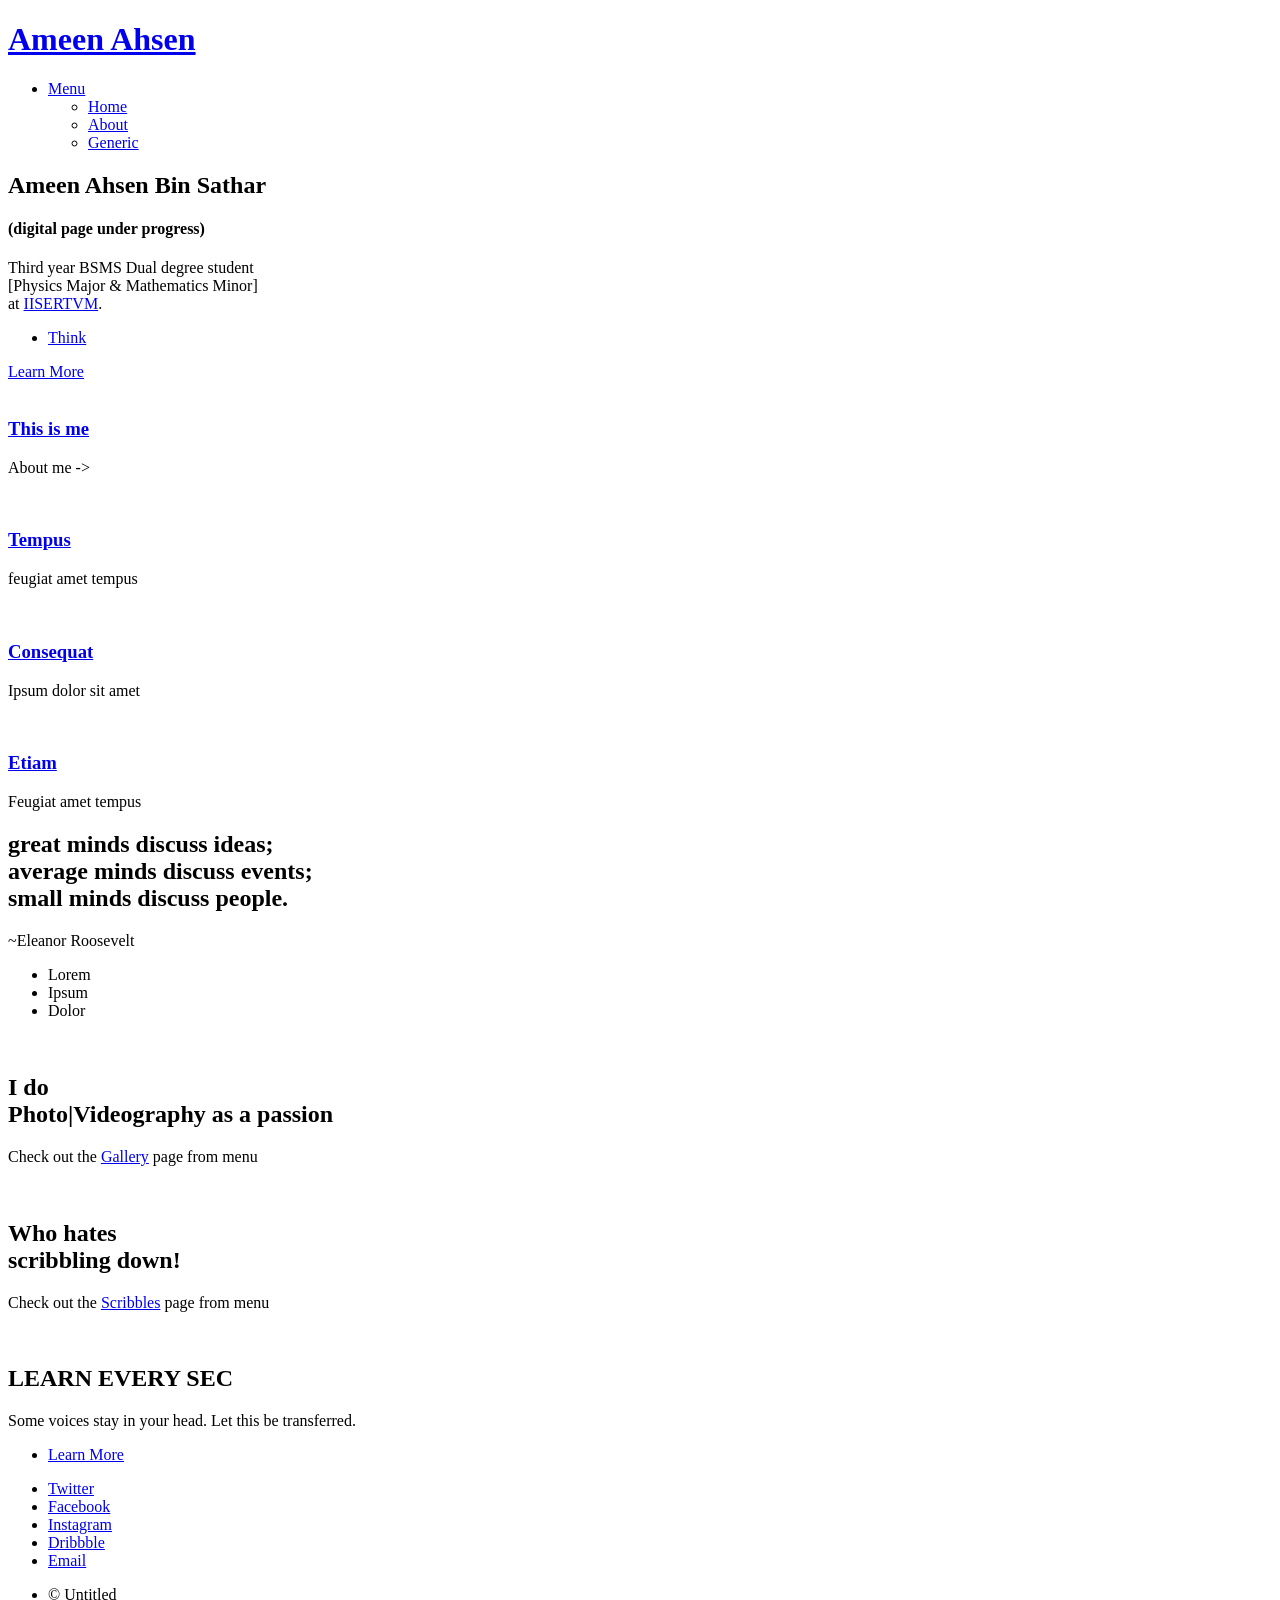
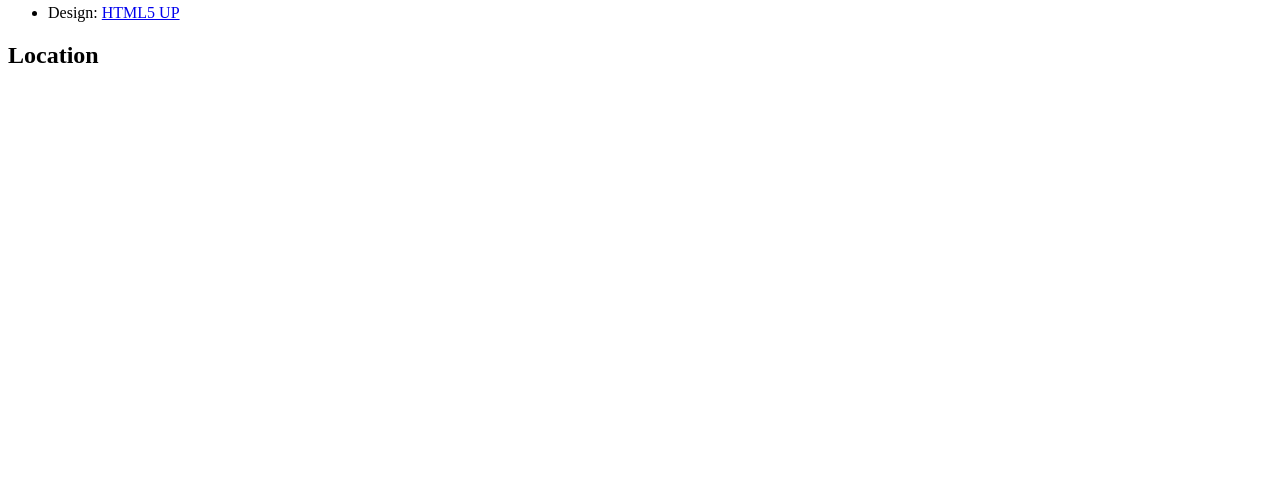
==== index.html @ d5511fa8 "Update index.html map" ====
<!DOCTYPE HTML>
<!--
	Spectral by HTML5 UP
	html5up.net | @ajlkn
	Free for personal and commercial use under the CCA 3.0 license (html5up.net/license)
-->
<html>
	<head>
		<title>Ameen Ahsen Bin Sathar</title>
		<meta charset="utf-8" />
		<meta name="viewport" content="width=device-width, initial-scale=1, user-scalable=no" />
		<link rel="stylesheet" href="assets/css/main.css" />
		<noscript><link rel="stylesheet" href="assets/css/noscript.css" /></noscript>
	</head>
	<body class="landing is-preload">

		<!-- Page Wrapper -->
			<div id="page-wrapper">

				<!-- Header -->
					<header id="header" class="alt">
						<h1><a href="index.html">Ameen Ahsen</a></h1>
						<nav id="nav">
							<ul>
								<li class="special">
									<a href="#menu" class="menuToggle"><span>Menu</span></a>
									<div id="menu">
										<ul>
											<li><a href="index.html">Home</a></li>
											<li><a href="elements.html">About</a></li>
											<li><a href="generic.html">Generic</a></li>
<!-- 											<li><a href="#">Sign Up</a></li>
											<li><a href="#">Log In</a></li> -->
										</ul>
									</div>
								</li>
							</ul>
						</nav>
					</header>

				<!-- Banner -->
					<section id="banner">
						<div class="inner">
							<h2>Ameen Ahsen Bin Sathar</h2>
							<h4>(digital page under progress)</h4>
							<p>Third year BSMS Dual degree student<br />
							[Physics Major & Mathematics Minor] <br />
							at <a href="https://www.iisertvm.ac.in/">IISERTVM</a>.</p>
							<ul class="actions special">
								<li><a href="#" class="button primary">Think</a></li>
							</ul>
						</div>
						<a href="#one" class="more scrolly">Learn More</a>
					</section>


						<!-- One -->
							<section id="one" class="tiles">
								<article>
									<span class="image">
										<img src="images/Ameen.JPG" alt="" />
									</span>
									<header class="major">
										<h3><a href="elements.html" class="link">This is me</a></h3>
										<p>About me -> </p>
									</header>
								</article>
								<article>
									<span class="image">
										<img src="images/pic02.jpg" alt="" />
									</span>
									<header class="major">
										<h3><a href="landing.html" class="link">Tempus</a></h3>
										<p>feugiat amet tempus</p>
									</header>
								</article>
<!-- 								<article>
									<span class="image">
										<img src="images/pic03.jpg" alt="" />
									</span>
									<header class="major">
										<h3><a href="landing.html" class="link">Magna</a></h3>
										<p>Lorem etiam nullam</p>
									</header>
								</article>
								<article>
									<span class="image">
										<img src="images/pic04.jpg" alt="" />
									</span>
									<header class="major">
										<h3><a href="landing.html" class="link">Ipsum</a></h3>
										<p>Nisl sed aliquam</p>
									</header>
								</article> -->
								<article>
									<span class="image">
										<img src="images/pic05.jpg" alt="" />
									</span>
									<header class="major">
										<h3><a href="landing.html" class="link">Consequat</a></h3>
										<p>Ipsum dolor sit amet</p>
									</header>
								</article>
								<article>
									<span class="image">
										<img src="images/pic06.jpg" alt="" />
									</span>
									<header class="major">
										<h3><a href="landing.html" class="link">Etiam</a></h3>
										<p>Feugiat amet tempus</p>
									</header>
								</article>
							</section>


				<!-- One -->
					<section id="one" class="wrapper style1 special">
						<div class="inner">
							<header class="major">
								<h2>great minds discuss ideas;<br />
								average minds discuss events;<br /> 
								small minds discuss people.</h2>
								<p>~Eleanor Roosevelt</p>
							</header>
							<ul class="icons major">
								<li><span class="icon fa-gem major style1"><span class="label">Lorem</span></span></li>
								<li><span class="icon fa-heart major style2"><span class="label">Ipsum</span></span></li>
								<li><span class="icon solid fa-code major style3"><span class="label">Dolor</span></span></li>
							</ul>
						</div>
					</section>

				<!-- Two -->
					<section id="two" class="wrapper alt style2">
						<section class="spotlight">
							<div class="image"><img src="images/pic01.jpg" alt="" /></div><div class="content">
								<h2>I do<br />
								Photo|Videography as a passion</h2>
								<p>Check out the <a href="generic.html" class="link">Gallery</a> page from menu</p>
							</div>
						</section>
						<section class="spotlight">
							<div class="image"><img src="images/pic02.jpg" alt="" /></div><div class="content">
								<h2>Who hates<br />
								scribbling down!</h2>
								<p>Check out the <a href="elements.html" class="link">Scribbles</a> page from menu</p>
							</div>
						</section>
						<section class="spotlight">
							<div class="image"><img src="images/pic03.jpg" alt="" /></div><div class="content">
								<h2>LEARN EVERY SEC</h2>
								<p>Some voices stay in your head. Let this be transferred.</p>
							</div>
						</section>
					</section>

				<!-- Three -->
<!-- 					<section id="three" class="wrapper style3 special">
						<div class="inner">
							<header class="major">
								<h2>Accumsan mus tortor nunc aliquet</h2>
								<p>Aliquam ut ex ut augue consectetur interdum. Donec amet imperdiet eleifend<br />
								fringilla tincidunt. Nullam dui leo Aenean mi ligula, rhoncus ullamcorper.</p>
							</header>
							<ul class="features">
								<li class="icon fa-paper-plane">
									<h3>Arcu accumsan</h3>
									<p>Augue consectetur sed interdum imperdiet et ipsum. Mauris lorem tincidunt nullam amet leo Aenean ligula consequat consequat.</p>
								</li>
								<li class="icon solid fa-laptop">
									<h3>Ac Augue Eget</h3>
									<p>Augue consectetur sed interdum imperdiet et ipsum. Mauris lorem tincidunt nullam amet leo Aenean ligula consequat consequat.</p>
								</li>
								<li class="icon solid fa-code">
									<h3>Mus Scelerisque</h3>
									<p>Augue consectetur sed interdum imperdiet et ipsum. Mauris lorem tincidunt nullam amet leo Aenean ligula consequat consequat.</p>
								</li>
								<li class="icon solid fa-headphones-alt">
									<h3>Mauris Imperdiet</h3>
									<p>Augue consectetur sed interdum imperdiet et ipsum. Mauris lorem tincidunt nullam amet leo Aenean ligula consequat consequat.</p>
								</li>
								<li class="icon fa-heart">
									<h3>Aenean Primis</h3>
									<p>Augue consectetur sed interdum imperdiet et ipsum. Mauris lorem tincidunt nullam amet leo Aenean ligula consequat consequat.</p>
								</li>
								<li class="icon fa-flag">
									<h3>Tortor Ut</h3>
									<p>Augue consectetur sed interdum imperdiet et ipsum. Mauris lorem tincidunt nullam amet leo Aenean ligula consequat consequat.</p>
								</li>
							</ul>
						</div>
					</section> -->

				<!-- CTA -->
					<section id="cta" class="wrapper style4">
						<div class="inner">
							<header>
<!-- 								<h2>Arcue ut vel commodo</h2> -->
<!-- 								<p>Aliquam ut ex ut augue consectetur interdum endrerit imperdiet amet eleifend fringilla.</p> -->
							</header>
							<ul class="actions stacked">
<!-- 								<li><a href="#" class="button fit primary">Activate</a></li> -->
								<li><a href="index.html" class="button fit">Learn More</a></li>
							</ul>
						</div>
					</section>

				<!-- Footer -->
					<footer id="footer">
						<ul class="icons">
							<li><a href="#" class="icon brands fa-twitter"><span class="label">Twitter</span></a></li>
							<li><a href="#" class="icon brands fa-facebook-f"><span class="label">Facebook</span></a></li>
							<li><a href="#" class="icon brands fa-instagram"><span class="label">Instagram</span></a></li>
							<li><a href="#" class="icon brands fa-dribbble"><span class="label">Dribbble</span></a></li>
							<li><a href="#" class="icon solid fa-envelope"><span class="label">Email</span></a></li>
						</ul>
						<ul class="copyright">
							<li>&copy; Untitled</li><li>Design: <a href="http://html5up.net">HTML5 UP</a></li>
						</ul>
					</footer>
				
			</div>
		   <style>
		      .google-map {
  			max-width: 400px; /* Adjust as needed */
   			padding-bottom: 30%; /* Adjust for desired height */
   			position: relative;
   			margin: 0 auto; /* Centers horizontally */
   			display: block; /* Ensures the div behaves as a block element */
			}
		       .google-map iframe {
  			 height: 100%;
		         width: 100%;
		         left: 0;
		         top: 0;
		         position: absolute;
		         border: 0; /* Ensures no unwanted borders */
}
		   </style>
	<section id="map" class="wrapper style5" style="background-image: url('assets/images/nasaimage.jpg'); background-size: cover; background-repeat: no-repeat;">
   		<div class="inner">
   		   <h2>Location</h2>
<!--    		   <p>Indian Institute of Science Education and Research, Thiruvananthapuram (IISER TVM)</p> -->
   		   <div style="display: flex; justify-content: center; align-items: center; min-height: 400px;">
   	            <div class="google-map">
       		     <iframe src="https://www.google.com/maps/embed?pb=!1m18!1m12!1m3!1d41373.73535962961!2d77.15293055740607!3d8.66597495190796!2m3!1f0!2f0!3f0!3m2!1i1024!2i768!4f13.1!3m3!1m2!1s0x3b05bec780ab70fd%3A0xc960a94d0cef086f!2sIndian%20Institute%20of%20Science%20Education%20and%20Research%2C%20Vithura%2C%20Thiruvananthapuram%20(IISER%20TVM)!5e1!3m2!1sen!2sin!4v1738843815958!5m2!1sen!2sin" width="400" height="300" style="border:0;" allowfullscreen="" loading="lazy" referrerpolicy="no-referrer-when-downgrade"></iframe>
      		    </div>
     		   </div>
 		</div>
	</section>
<!-- 		
	<div class="google-map">
 	  <iframe src="https://www.google.com/maps/embed?pb=!1m18!1m12!1m3!1d41373.73535962961!2d77.15293055740607!3d8.66597495190796!2m3!1f0!2f0!3f0!3m2!1i1024!2i768!4f13.1!3m3!1m2!1s0x3b05bec780ab70fd%3A0xc960a94d0cef086f!2sIndian%20Institute%20of%20Science%20Education%20and%20Research%2C%20Vithura%2C%20Thiruvananthapuram%20(IISER%20TVM)!5e1!3m2!1sen!2sin!4v1738843815958!5m2!1sen!2sin" width="600" height="450" style="border:0;" allowfullscreen="" loading="lazy" referrerpolicy="no-referrer-when-downgrade"></iframe>
	</div> -->
		<!-- Scripts -->
			<script src="assets/js/jquery.min.js"></script>
			<script src="assets/js/jquery.scrollex.min.js"></script>
			<script src="assets/js/jquery.scrolly.min.js"></script>
			<script src="assets/js/browser.min.js"></script>
			<script src="assets/js/breakpoints.min.js"></script>
			<script src="assets/js/util.js"></script>
			<script src="assets/js/main.js"></script>

	</body>
</html>
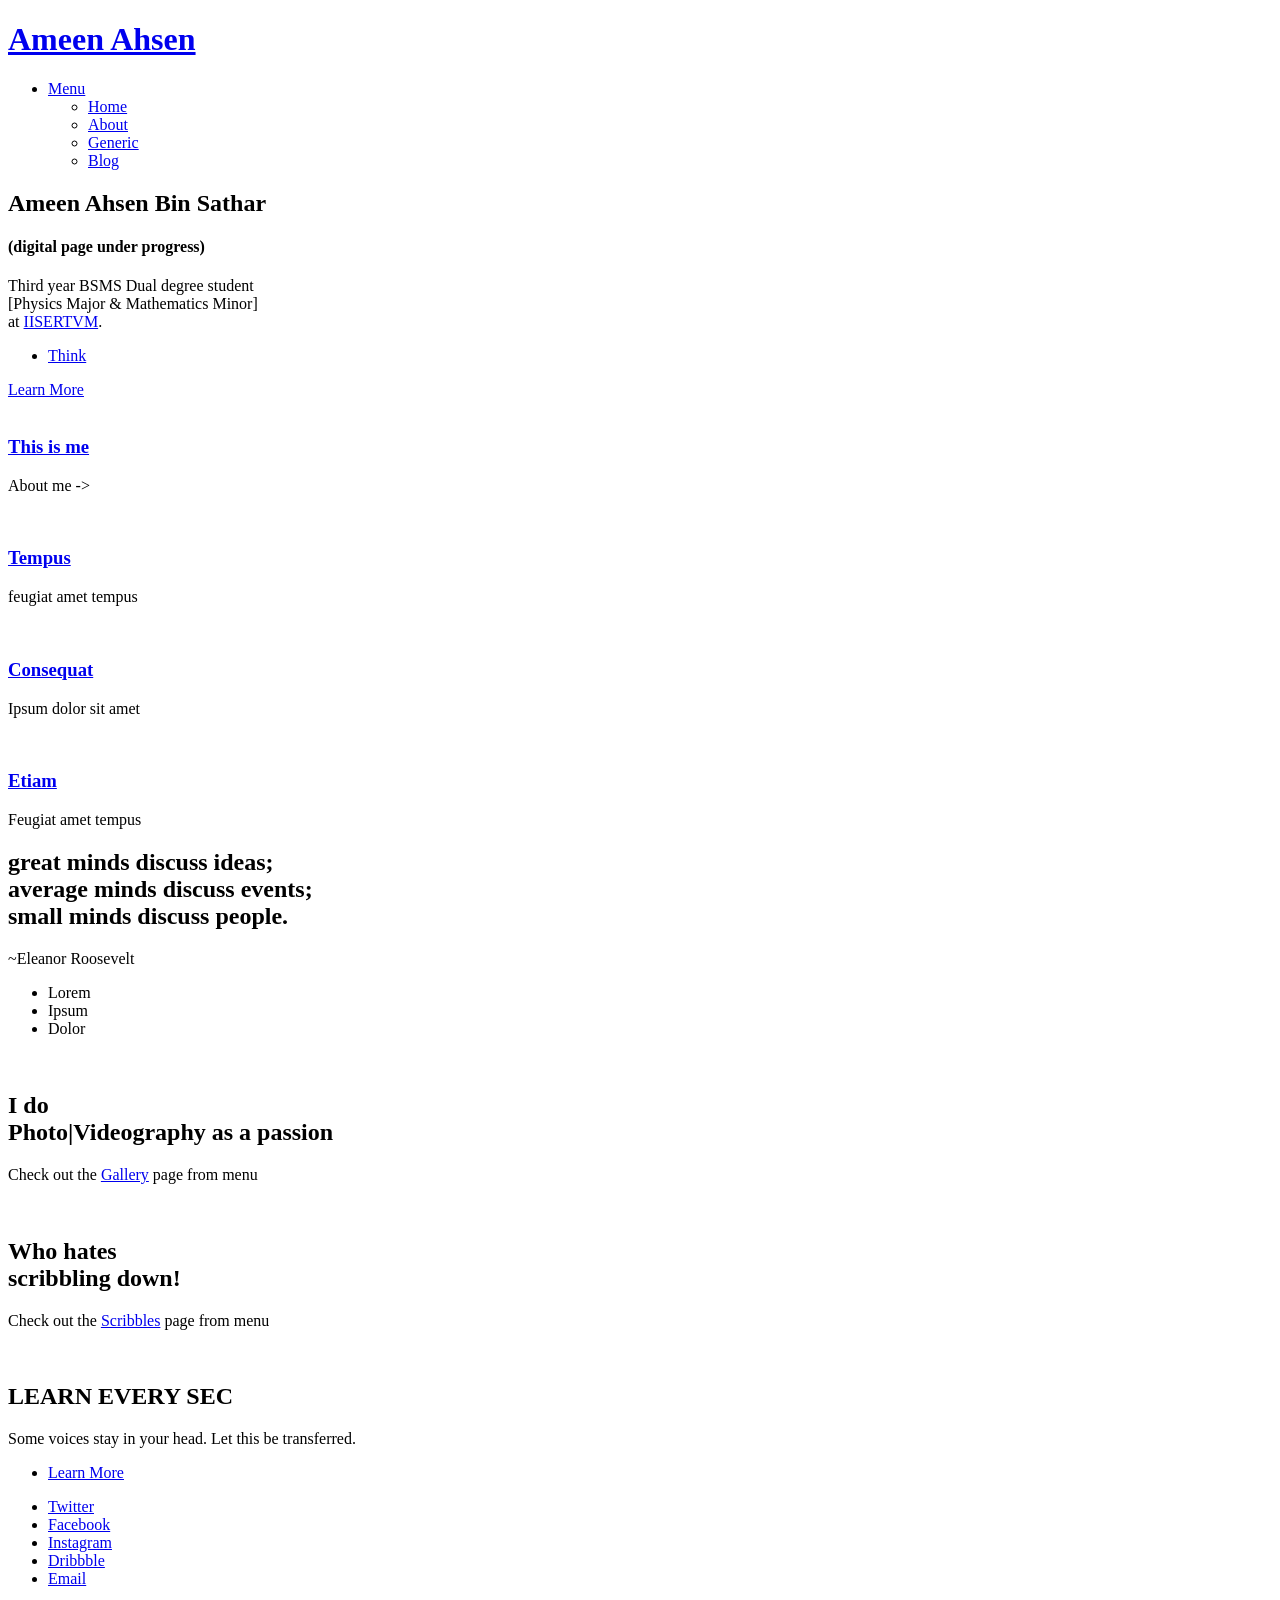
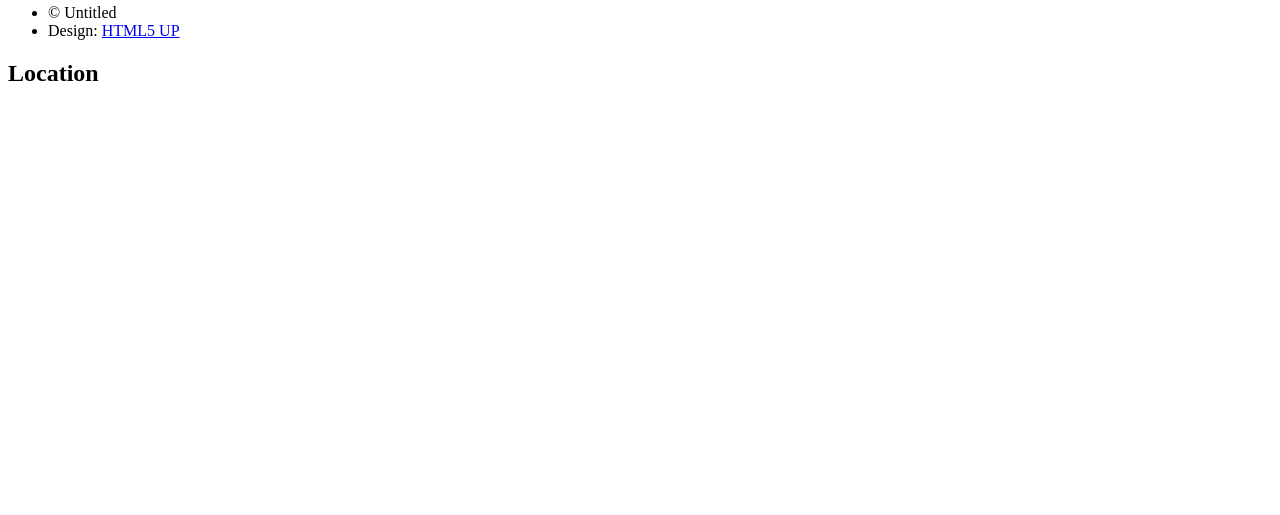
==== commit de19219a: "Update index.html" ====
--- a/index.html
+++ b/index.html
@@ -29,6 +29,7 @@
 											<li><a href="index.html">Home</a></li>
 											<li><a href="elements.html">About</a></li>
 											<li><a href="generic.html">Generic</a></li>
+											<li><a href="blog.html">Blog</a></li>
 <!-- 											<li><a href="#">Sign Up</a></li>
 											<li><a href="#">Log In</a></li> -->
 										</ul>
@@ -263,3 +264,4 @@
 
 	</body>
 </html>
+
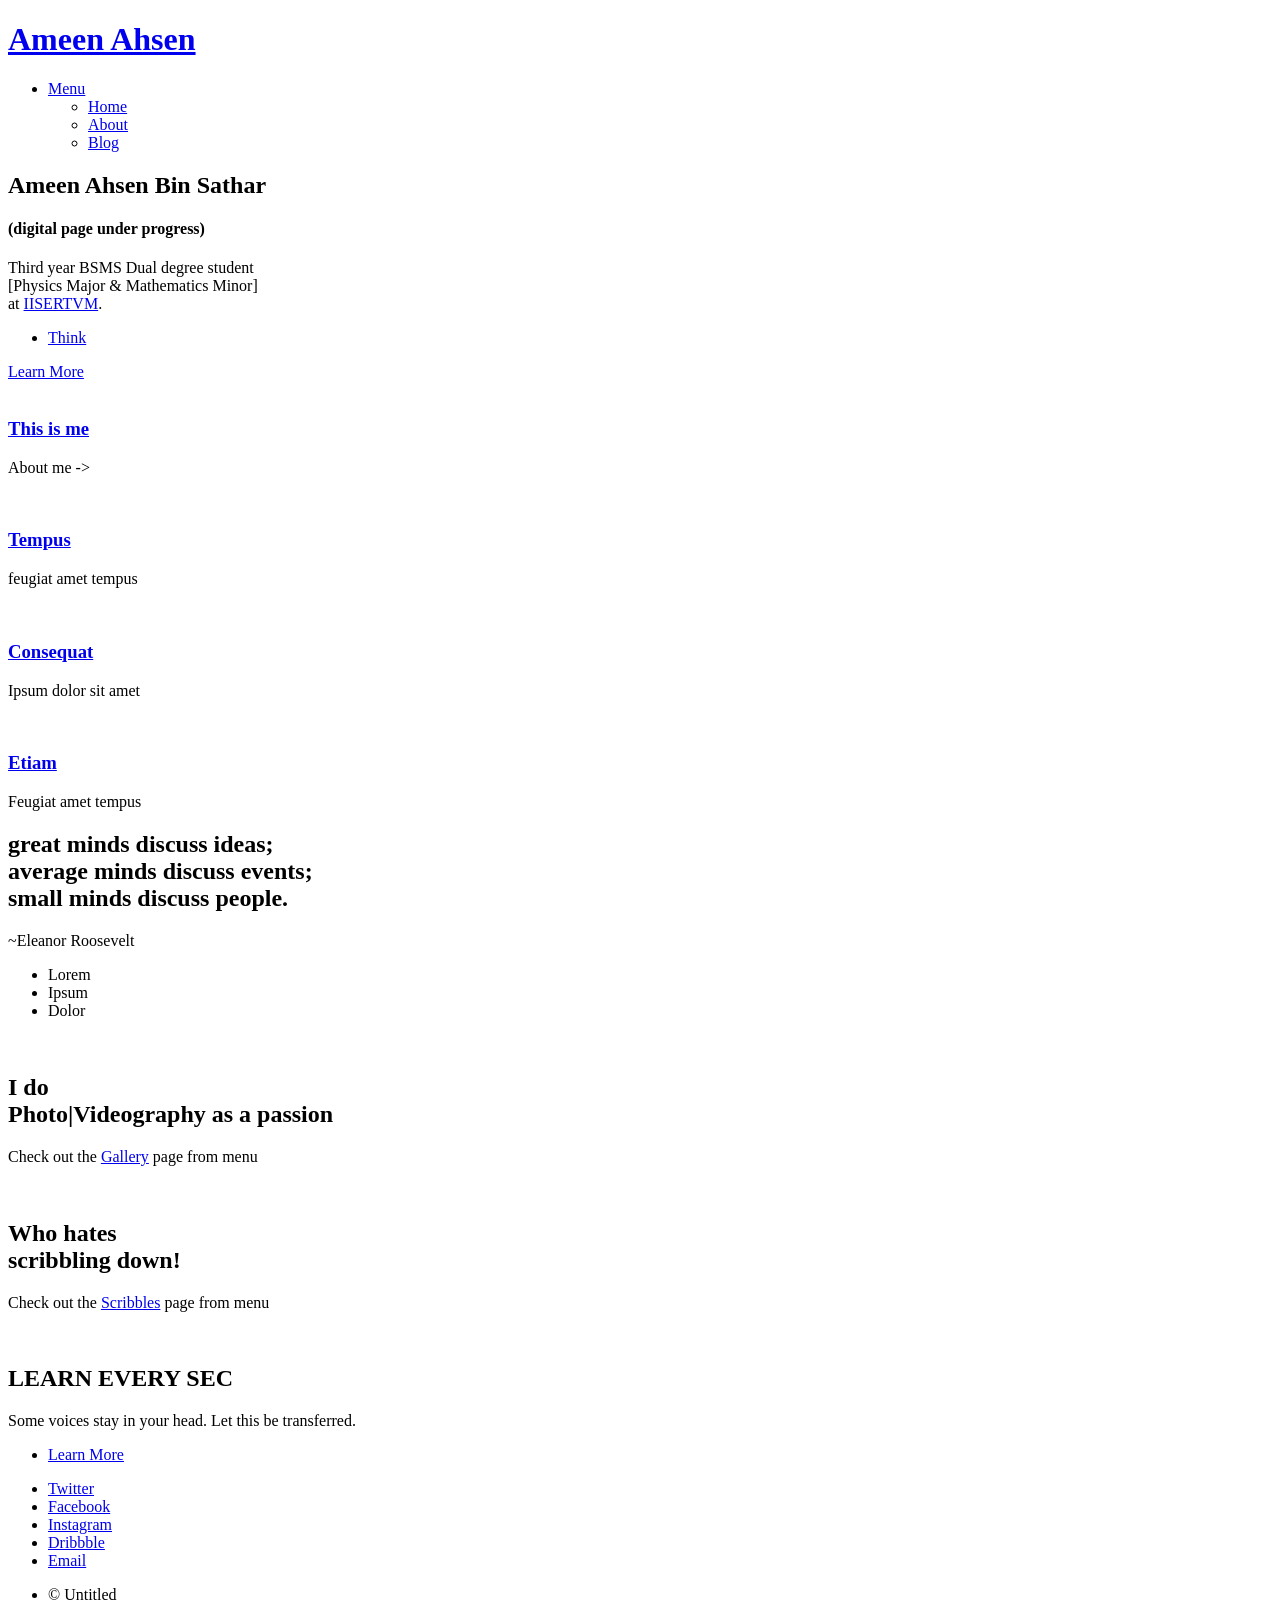
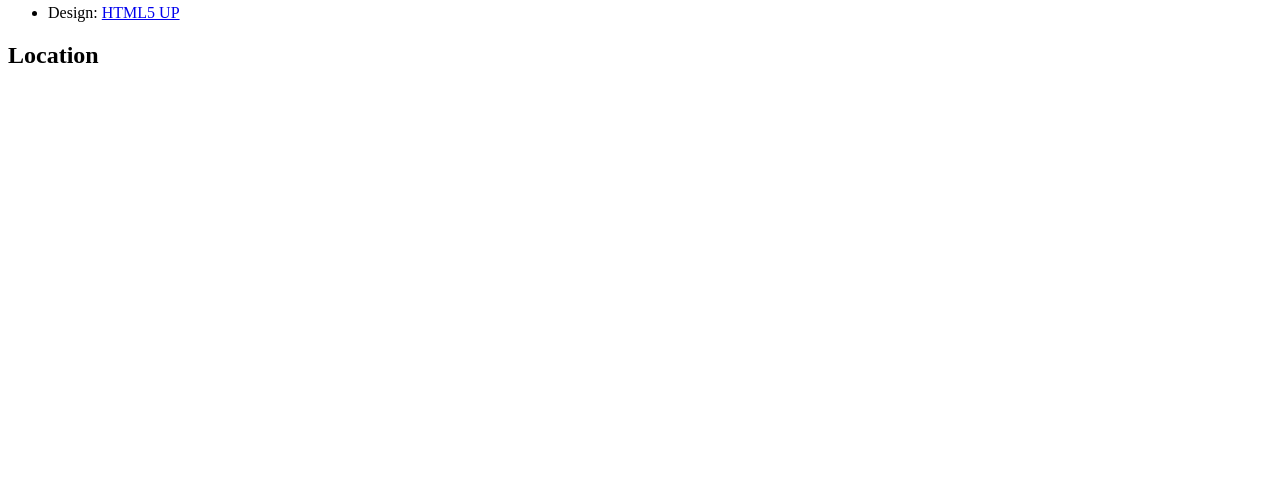
==== commit 5f875cb7: "Update index.html" ====
--- a/index.html
+++ b/index.html
@@ -28,7 +28,7 @@
 										<ul>
 											<li><a href="index.html">Home</a></li>
 											<li><a href="elements.html">About</a></li>
-											<li><a href="generic.html">Generic</a></li>
+											<!-- <li><a href="generic.html">Generic</a></li> -->
 											<li><a href="blog.html">Blog</a></li>
 <!-- 											<li><a href="#">Sign Up</a></li>
 											<li><a href="#">Log In</a></li> -->
@@ -265,3 +265,4 @@
 	</body>
 </html>
 
+
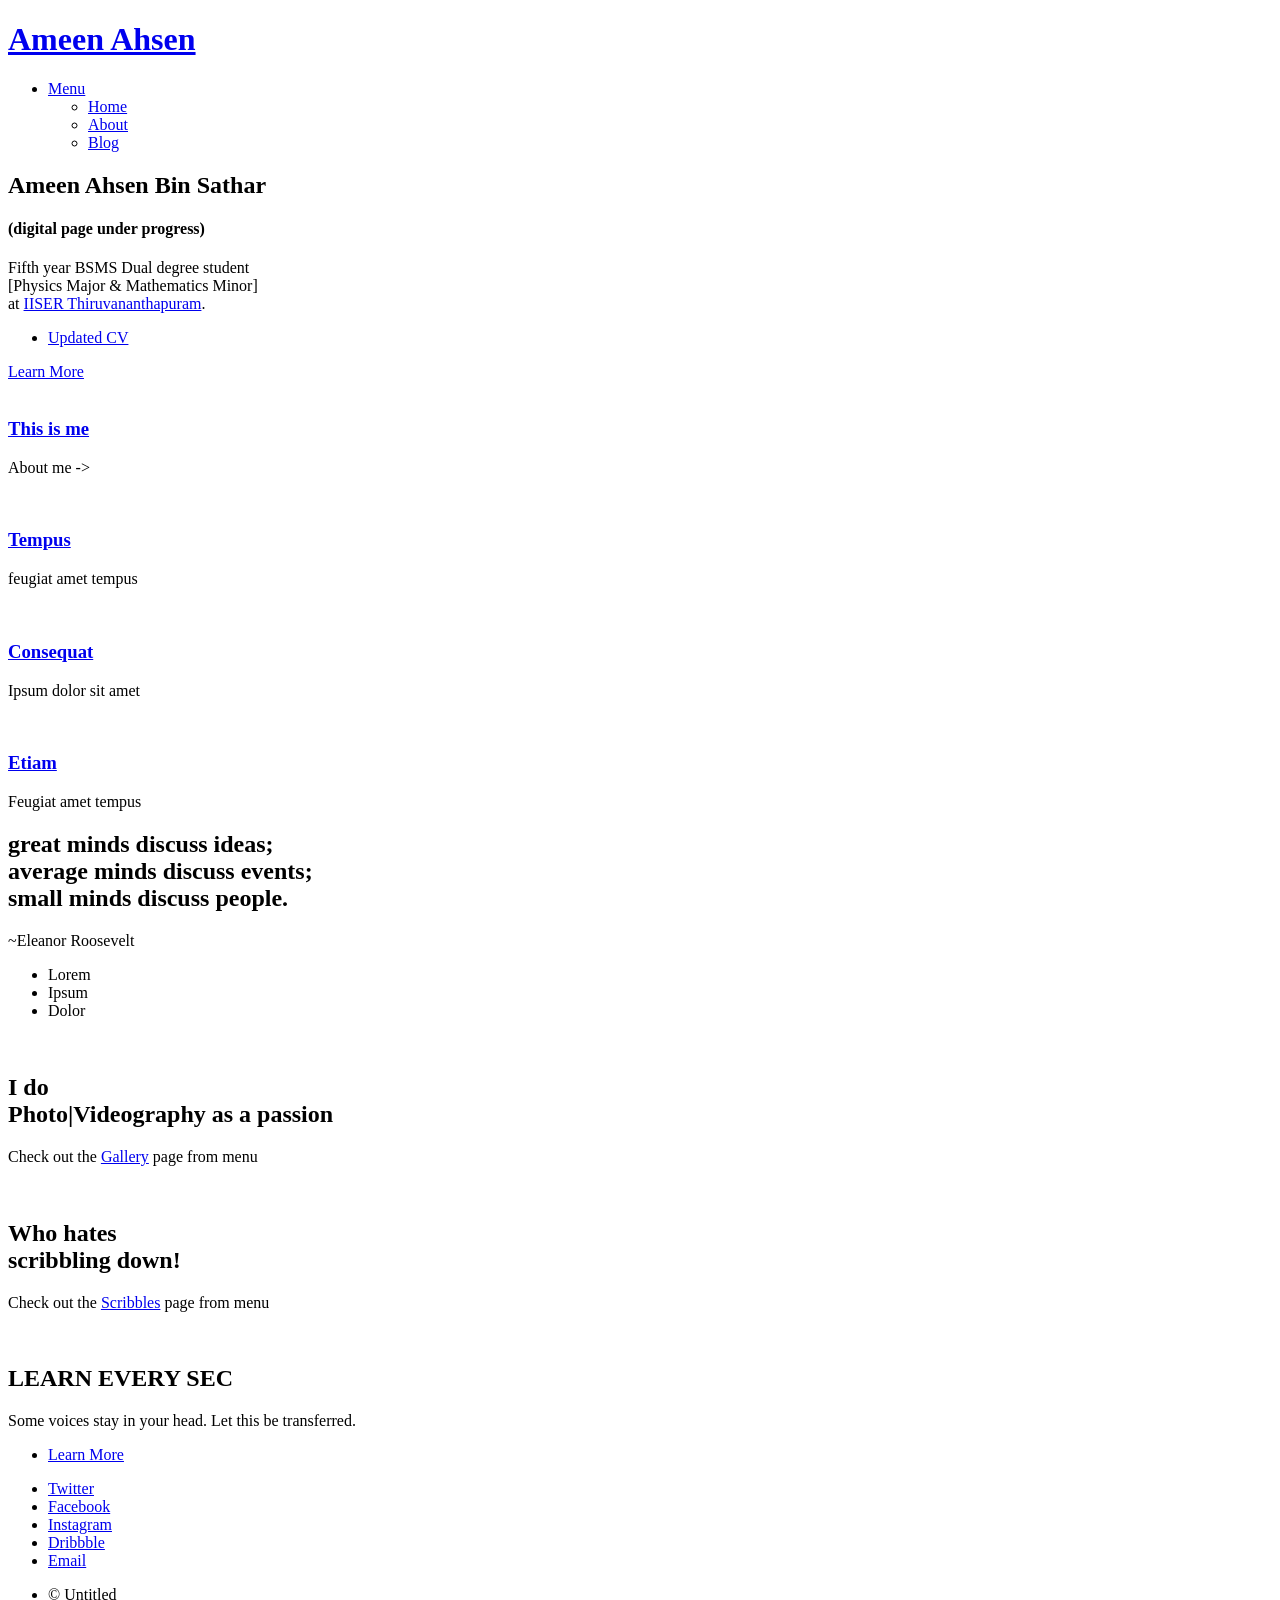
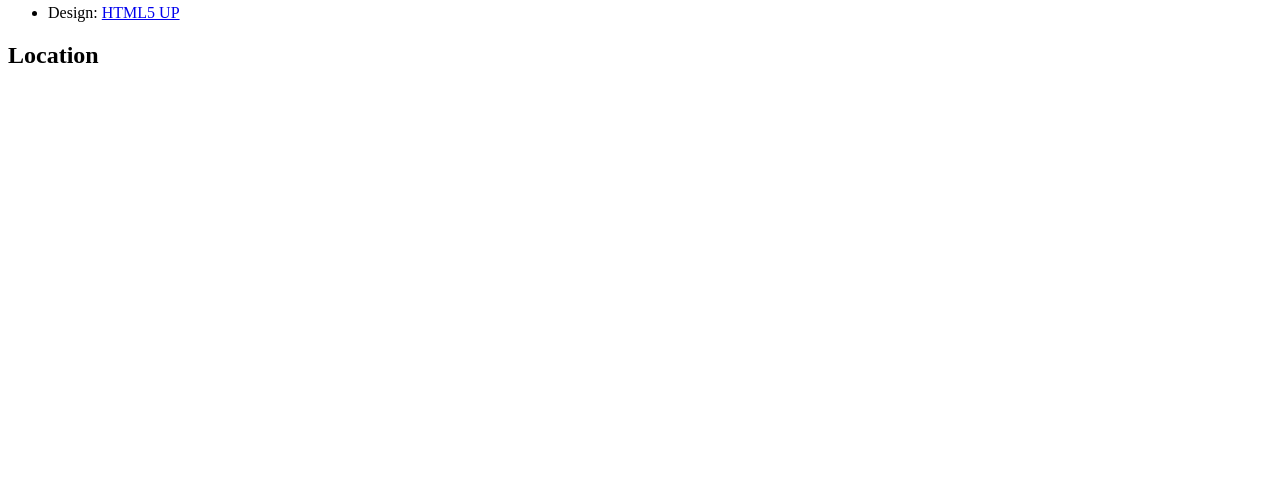
==== commit 78346dc9: "headers" ====
--- a/index.html
+++ b/index.html
@@ -44,11 +44,11 @@
 						<div class="inner">
 							<h2>Ameen Ahsen Bin Sathar</h2>
 							<h4>(digital page under progress)</h4>
-							<p>Third year BSMS Dual degree student<br />
+							<p>Fifth year BSMS Dual degree student<br />
 							[Physics Major & Mathematics Minor] <br />
-							at <a href="https://www.iisertvm.ac.in/">IISERTVM</a>.</p>
+							at <a href="https://www.iisertvm.ac.in/">IISER Thiruvananthapuram</a>.</p>
 							<ul class="actions special">
-								<li><a href="#" class="button primary">Think</a></li>
+								<li><a href="https://drive.google.com/file/d/1sZbSYIIDxDDN0AhTBLnD5CBThigXiFce/view?usp=drive_link" class="button primary" style="text-decoration: underline;">Updated CV</a></li>
 							</ul>
 						</div>
 						<a href="#one" class="more scrolly">Learn More</a>
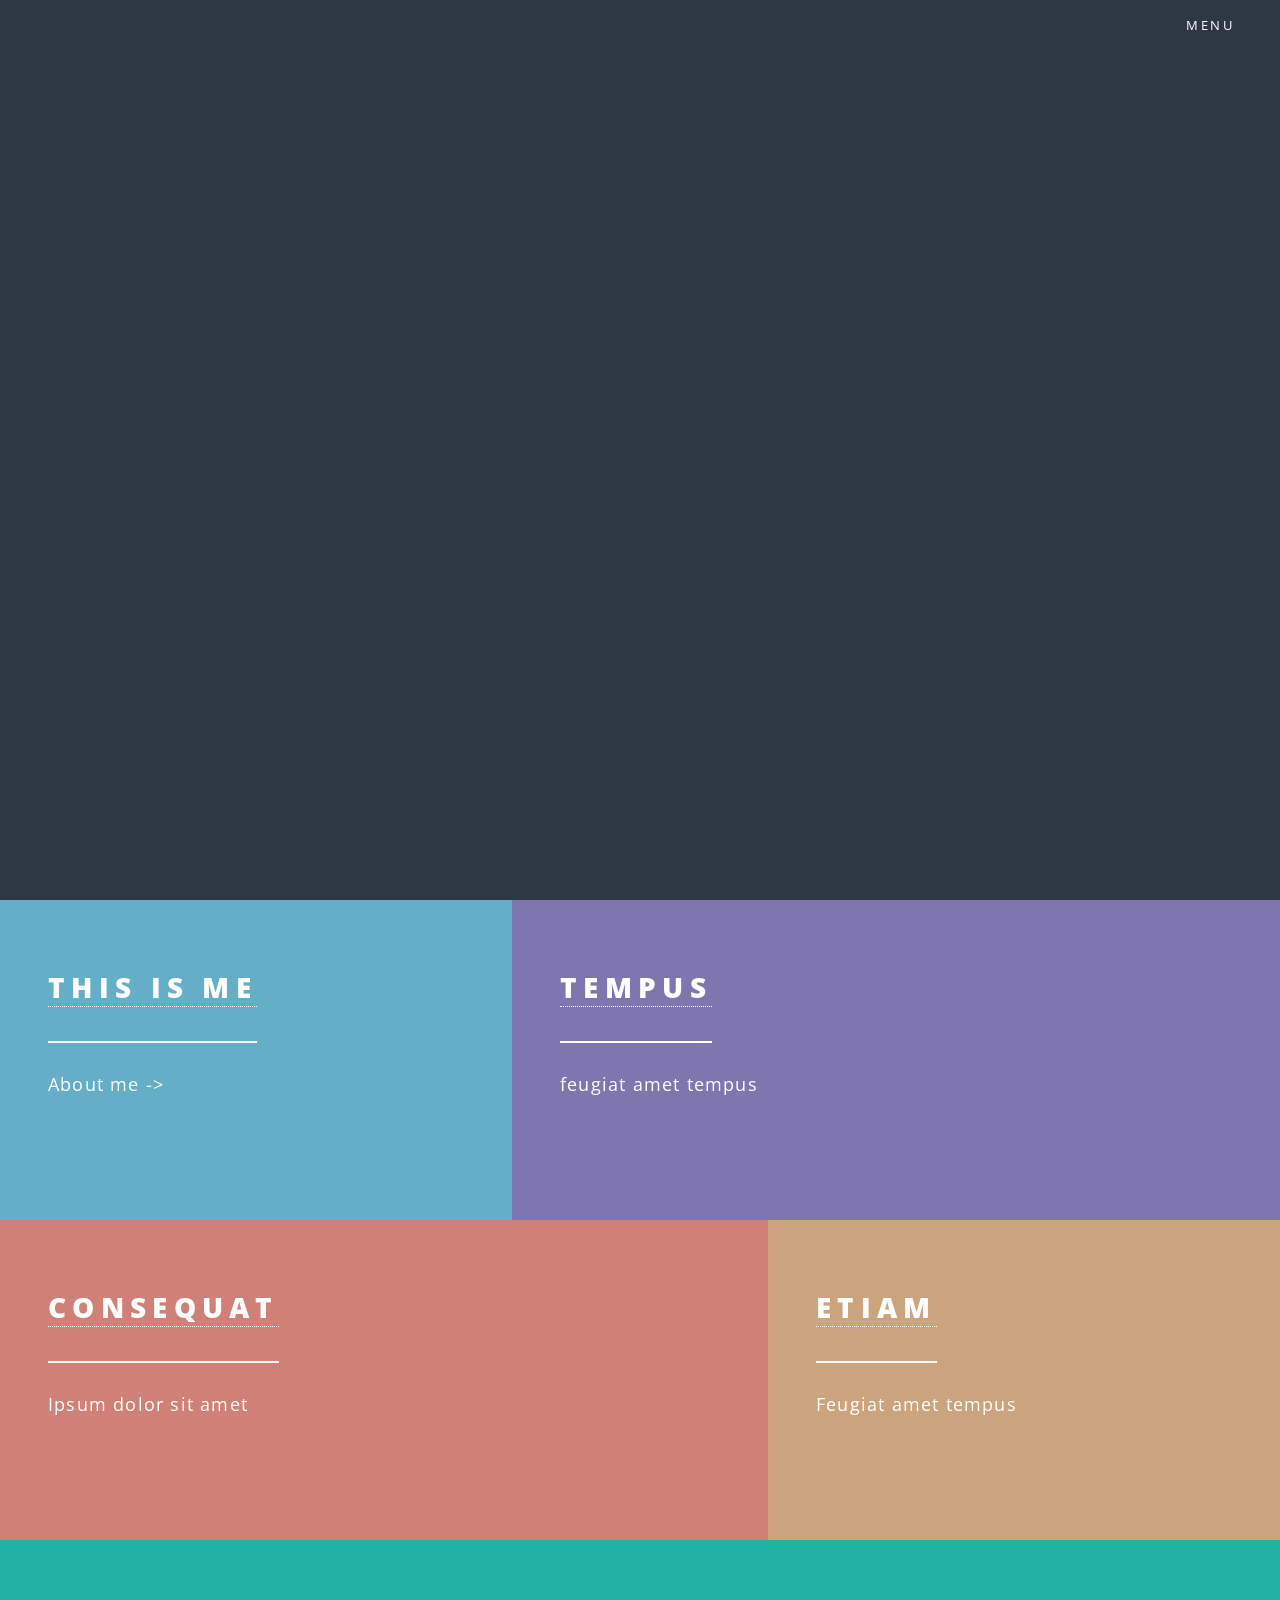
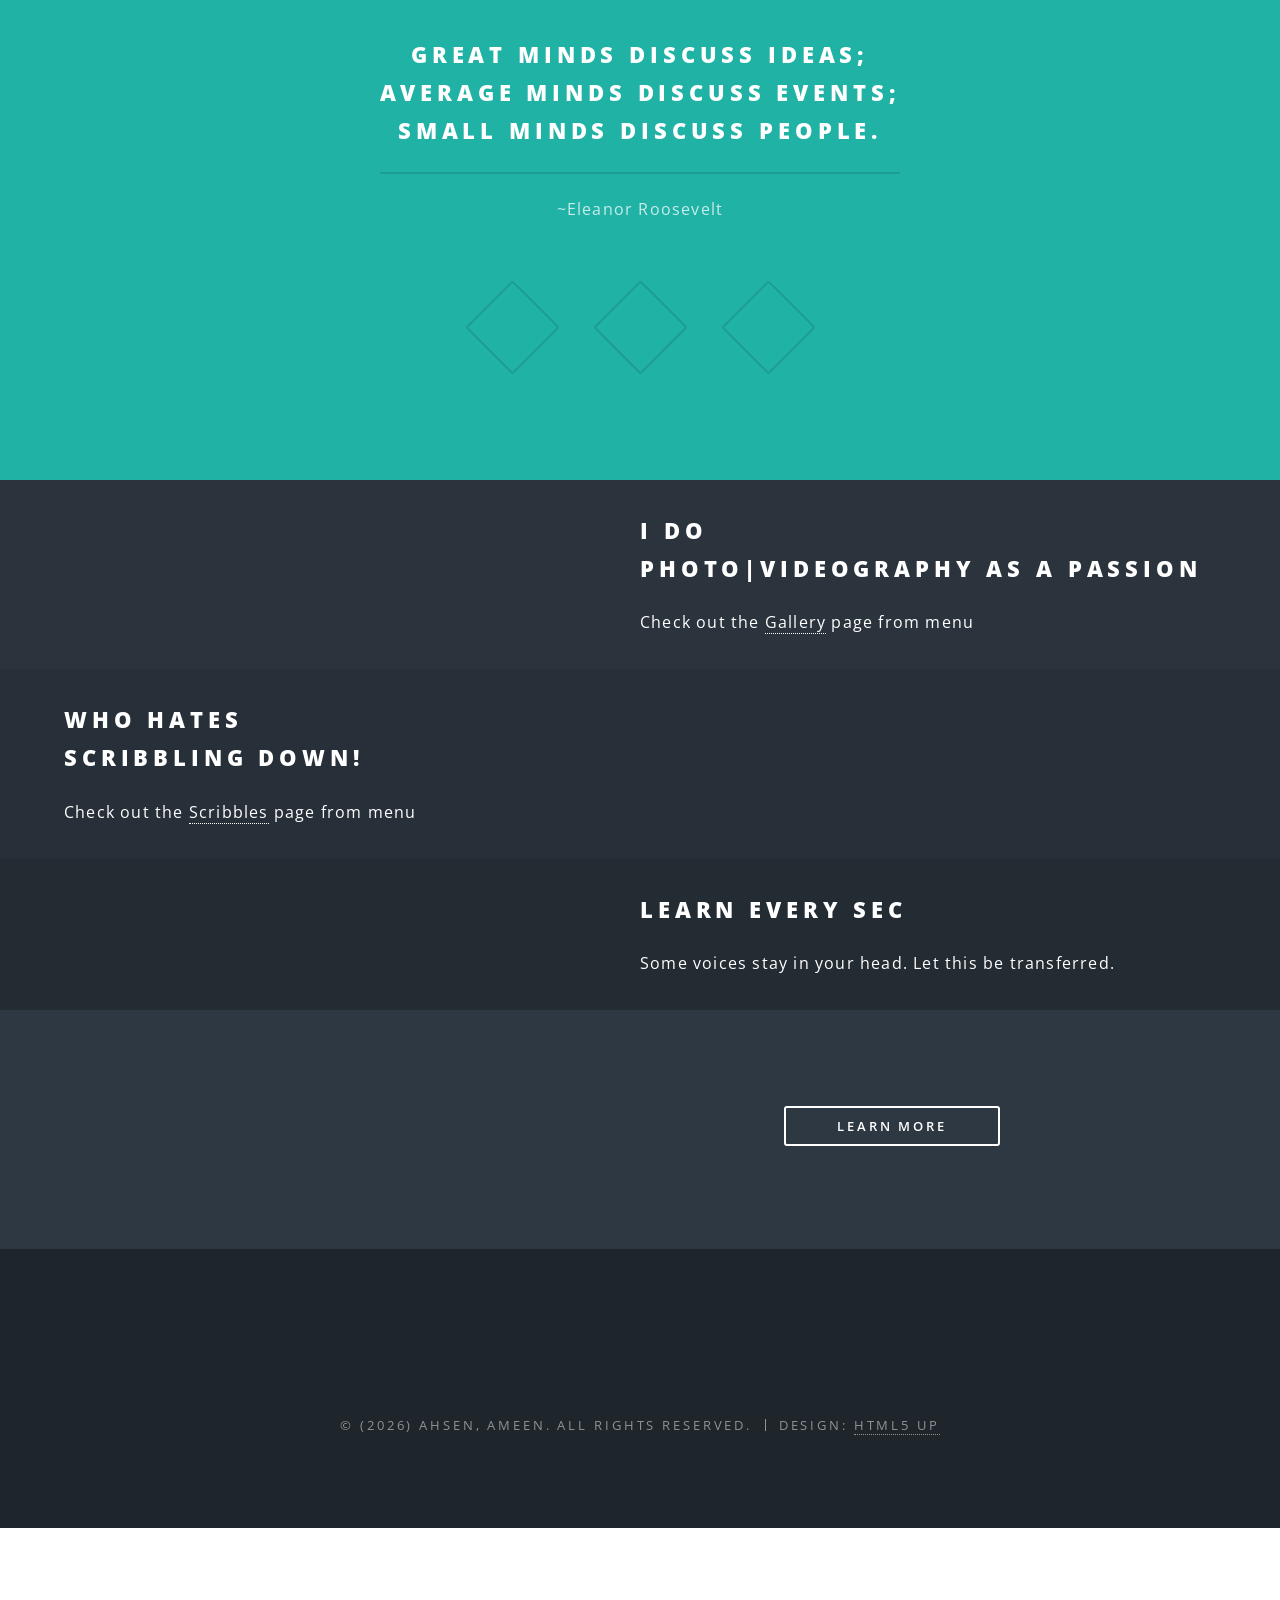
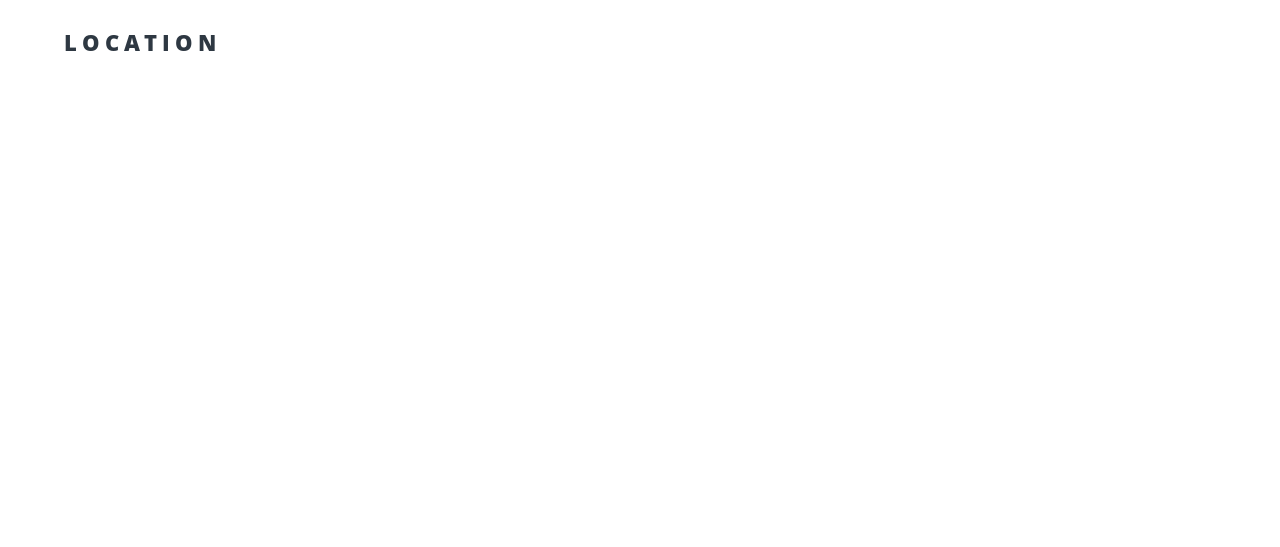
==== commit a1eb5dd1: "changes" ====
--- a/index.html
+++ b/index.html
@@ -5,13 +5,47 @@
 	Free for personal and commercial use under the CCA 3.0 license (html5up.net/license)
 -->
 <html>
+ <script type="application/ld+json">
+{
+ "@context": "https://schema.org",
+ "@type": "Person",
+ "name": "Ameen Ahsen Bin Sathar",
+ "url": "https://axe-n.github.io/webpage",
+ "affiliation": {
+   "@type": "CollegeOrUniversity",
+   "name": "IISER Thiruvananthapuram"
+ }
+}
+</script>
 	<head>
-		<title>Ameen Ahsen Bin Sathar</title>
-		<meta charset="utf-8" />
-		<meta name="viewport" content="width=device-width, initial-scale=1, user-scalable=no" />
-		<link rel="stylesheet" href="assets/css/main.css" />
-		<noscript><link rel="stylesheet" href="assets/css/noscript.css" /></noscript>
-	</head>
+    <title>Ameen Ahsen Bin Sathar</title>
+
+    <meta charset="utf-8" />
+
+    <meta name="viewport"
+          content="width=device-width, initial-scale=1, user-scalable=no" />
+
+    <meta name="description"
+          content="Ameen Ahsen Bin Sathar - BSMS Physics major and Mathematics minor at IISER Thiruvananthapuram. Interested in astrophysics, AGN variability and computational physics.">
+
+    <meta name="keywords"
+          content="Ameen Ahsen Bin Sathar, Ameen Ahsen, IISER TVM, astrophysics">
+
+    <meta name="author"
+          content="Ameen Ahsen Bin Sathar">
+
+    <meta property="og:title"
+          content="Ameen Ahsen Bin Sathar">
+
+    <meta property="og:description"
+          content="Physics major at IISER Thiruvananthapuram">
+
+    <meta property="og:type"
+          content="website">
+
+    <link rel="stylesheet" href="assets/css/main.css" />
+<meta name="google-site-verification" content="N0gRP4MT_8Gw_dVIW-vDwljzkn15UIHy_ifQEOnxdjA" />
+</head>
 	<body class="landing is-preload">
 
 		<!-- Page Wrapper -->
@@ -27,8 +61,8 @@
 									<div id="menu">
 										<ul>
 											<li><a href="index.html">Home</a></li>
-											<li><a href="elements.html">About</a></li>
-											<!-- <li><a href="generic.html">Generic</a></li> -->
+											<li><a href="me.html">About</a></li>
+											<li><a href="generic.html">Generic</a></li>
 											<li><a href="blog.html">Blog</a></li>
 <!-- 											<li><a href="#">Sign Up</a></li>
 											<li><a href="#">Log In</a></li> -->
@@ -62,7 +96,7 @@
 										<img src="images/Ameen.JPG" alt="" />
 									</span>
 									<header class="major">
-										<h3><a href="elements.html" class="link">This is me</a></h3>
+										<h3><a href="me.html" class="link">This is me</a></h3>
 										<p>About me -> </p>
 									</header>
 								</article>
@@ -144,7 +178,7 @@
 							<div class="image"><img src="images/pic02.jpg" alt="" /></div><div class="content">
 								<h2>Who hates<br />
 								scribbling down!</h2>
-								<p>Check out the <a href="elements.html" class="link">Scribbles</a> page from menu</p>
+								<p>Check out the <a href="me.html" class="link">Scribbles</a> page from menu</p>
 							</div>
 						</section>
 						<section class="spotlight">
@@ -216,7 +250,7 @@
 							<li><a href="#" class="icon solid fa-envelope"><span class="label">Email</span></a></li>
 						</ul>
 						<ul class="copyright">
-							<li>&copy; Untitled</li><li>Design: <a href="http://html5up.net">HTML5 UP</a></li>
+							<li>&copy; (2026) Ahsen, Ameen. All rights reserved.</li><li>Design: <a href="http://html5up.net">html5 up</a></li>
 						</ul>
 					</footer>
 				
@@ -238,7 +272,7 @@
 		         border: 0; /* Ensures no unwanted borders */
 }
 		   </style>
-	<section id="map" class="wrapper style5" style="background-image: url('assets/images/nasaimage.jpg'); background-size: cover; background-repeat: no-repeat;">
+	<section id="map" class="wrapper style5" style="background-image: url('assets/images/1000360798.jpg.jpeg'); background-size: cover; background-repeat: no-repeat;">
    		<div class="inner">
    		   <h2>Location</h2>
 <!--    		   <p>Indian Institute of Science Education and Research, Thiruvananthapuram (IISER TVM)</p> -->
--- a/assets/css/main.css
+++ b/assets/css/main.css
@@ -0,0 +1,4190 @@
+@import url(fontawesome-all.min.css);
+@import url("https://fonts.googleapis.com/css?family=Open+Sans:400,400italic,600,600italic,800,800italic");
+
+/*
+	Spectral by HTML5 UP
+	html5up.net | @ajlkn
+	Free for personal and commercial use under the CCA 3.0 license (html5up.net/license)
+*/
+
+html, body, div, span, applet, object,
+iframe, h1, h2, h3, h4, h5, h6, p, blockquote,
+pre, a, abbr, acronym, address, big, cite,
+code, del, dfn, em, img, ins, kbd, q, s, samp,
+small, strike, strong, sub, sup, tt, var, b,
+u, i, center, dl, dt, dd, ol, ul, li, fieldset,
+form, label, legend, table, caption, tbody,
+tfoot, thead, tr, th, td, article, aside,
+canvas, details, embed, figure, figcaption,
+footer, header, hgroup, menu, nav, output, ruby,
+section, summary, time, mark, audio, video {
+	margin: 0;
+	padding: 0;
+	border: 0;
+	font-size: 100%;
+	font: inherit;
+	vertical-align: baseline;}
+
+article, aside, details, figcaption, figure,
+footer, header, hgroup, menu, nav, section {
+	display: block;}
+
+body {
+	line-height: 1;
+}
+
+ol, ul {
+	list-style: none;
+}
+
+blockquote, q {
+	quotes: none;
+}
+
+	blockquote:before, blockquote:after, q:before, q:after {
+		content: '';
+		content: none;
+	}
+
+table {
+	border-collapse: collapse;
+	border-spacing: 0;
+}
+
+body {
+	-webkit-text-size-adjust: none;
+}
+
+mark {
+	background-color: transparent;
+	color: inherit;
+}
+
+input::-moz-focus-inner {
+	border: 0;
+	padding: 0;
+}
+
+input, select, textarea {
+	-moz-appearance: none;
+	-webkit-appearance: none;
+	-ms-appearance: none;
+	appearance: none;
+}
+
+/* Basic */
+
+	@-ms-viewport {
+		width: device-width;
+	}
+
+	html {
+		box-sizing: border-box;
+	}
+
+	*, *:before, *:after {
+		box-sizing: inherit;
+	}
+
+	body {
+		background: #2e3842;
+	}
+
+		body.is-preload *, body.is-preload *:before, body.is-preload *:after {
+			-moz-animation: none !important;
+			-webkit-animation: none !important;
+			-ms-animation: none !important;
+			animation: none !important;
+			-moz-transition: none !important;
+			-webkit-transition: none !important;
+			-ms-transition: none !important;
+			transition: none !important;
+		}
+
+	body, input, select, textarea {
+		color: #fff;
+		font-family: "Open Sans", Helvetica, sans-serif;
+		font-size: 15pt;
+		font-weight: 400;
+		letter-spacing: 0.075em;
+		line-height: 1.65em;
+	}
+
+		@media screen and (max-width: 1680px) {
+
+			body, input, select, textarea {
+				font-size: 13pt;
+			}
+
+		}
+
+		@media screen and (max-width: 1280px) {
+
+			body, input, select, textarea {
+				font-size: 12pt;
+			}
+
+		}
+
+		@media screen and (max-width: 736px) {
+
+			body, input, select, textarea {
+				font-size: 11pt;
+				letter-spacing: 0.0375em;
+			}
+
+		}
+
+	a {
+		-moz-transition: color 0.2s ease, border-bottom-color 0.2s ease;
+		-webkit-transition: color 0.2s ease, border-bottom-color 0.2s ease;
+		-ms-transition: color 0.2s ease, border-bottom-color 0.2s ease;
+		transition: color 0.2s ease, border-bottom-color 0.2s ease;
+		border-bottom: dotted 1px;
+		color: inherit;
+		text-decoration: none;
+	}
+
+		a:hover {
+			border-bottom-color: transparent;
+		}
+
+	strong, b {
+		color: #fff;
+		font-weight: 600;
+	}
+
+	em, i {
+		font-style: italic;
+	}
+
+	p {
+		margin: 0 0 2em 0;
+	}
+
+	h1, h2, h3, h4, h5, h6 {
+		color: #fff;
+		font-weight: 800;
+		letter-spacing: 0.225em;
+		line-height: 1em;
+		margin: 0 0 1em 0;
+		text-transform: uppercase;
+	}
+
+		h1 a, h2 a, h3 a, h4 a, h5 a, h6 a {
+			color: inherit;
+			text-decoration: none;
+		}
+
+	h2 {
+		font-size: 1.35em;
+		line-height: 1.75em;
+	}
+
+		@media screen and (max-width: 736px) {
+
+			h2 {
+				font-size: 1.1em;
+				line-height: 1.65em;
+			}
+
+		}
+
+	h3 {
+		font-size: 1.15em;
+		line-height: 1.75em;
+	}
+
+		@media screen and (max-width: 736px) {
+
+			h3 {
+				font-size: 1em;
+				line-height: 1.65em;
+			}
+
+		}
+
+	h4 {
+		font-size: 1em;
+		line-height: 1.5em;
+	}
+
+	h5 {
+		font-size: 0.8em;
+		line-height: 1.5em;
+	}
+
+	h6 {
+		font-size: 0.7em;
+		line-height: 1.5em;
+	}
+
+	sub {
+		font-size: 0.8em;
+		position: relative;
+		top: 0.5em;
+	}
+
+	sup {
+		font-size: 0.8em;
+		position: relative;
+		top: -0.5em;
+	}
+
+	hr {
+		border: 0;
+		border-bottom: solid 2px #fff;
+		margin: 3em 0;
+	}
+
+		hr.major {
+			margin: 4.5em 0;
+		}
+
+	blockquote {
+		border-left: solid 4px #fff;
+		font-style: italic;
+		margin: 0 0 2em 0;
+		padding: 0.5em 0 0.5em 2em;
+	}
+
+	code {
+		background: rgba(144, 144, 144, 0.25);
+		border-radius: 3px;
+		font-family: "Courier New", monospace;
+		font-size: 0.9em;
+		letter-spacing: 0;
+		margin: 0 0.25em;
+		padding: 0.25em 0.65em;
+	}
+
+	pre {
+		-webkit-overflow-scrolling: touch;
+		font-family: "Courier New", monospace;
+		font-size: 0.9em;
+		margin: 0 0 2em 0;
+	}
+
+		pre code {
+			display: block;
+			line-height: 1.75em;
+			padding: 1em 1.5em;
+			overflow-x: auto;
+		}
+
+	.align-left {
+		text-align: left;
+	}
+
+	.align-center {
+		text-align: center;
+	}
+
+	.align-right {
+		text-align: right;
+	}
+
+/* Row */
+
+	.row {
+		display: flex;
+		flex-wrap: wrap;
+		box-sizing: border-box;
+		align-items: stretch;
+	}
+
+		.row > * {
+			box-sizing: border-box;
+		}
+
+		.row.gtr-uniform > * > :last-child {
+			margin-bottom: 0;
+		}
+
+		.row.aln-left {
+			justify-content: flex-start;
+		}
+
+		.row.aln-center {
+			justify-content: center;
+		}
+
+		.row.aln-right {
+			justify-content: flex-end;
+		}
+
+		.row.aln-top {
+			align-items: flex-start;
+		}
+
+		.row.aln-middle {
+			align-items: center;
+		}
+
+		.row.aln-bottom {
+			align-items: flex-end;
+		}
+
+		.row > .imp {
+			order: -1;
+		}
+
+		.row > .col-1 {
+			width: 8.33333%;
+		}
+
+		.row > .off-1 {
+			margin-left: 8.33333%;
+		}
+
+		.row > .col-2 {
+			width: 16.66667%;
+		}
+
+		.row > .off-2 {
+			margin-left: 16.66667%;
+		}
+
+		.row > .col-3 {
+			width: 25%;
+		}
+
+		.row > .off-3 {
+			margin-left: 25%;
+		}
+
+		.row > .col-4 {
+			width: 33.33333%;
+		}
+
+		.row > .off-4 {
+			margin-left: 33.33333%;
+		}
+
+		.row > .col-5 {
+			width: 41.66667%;
+		}
+
+		.row > .off-5 {
+			margin-left: 41.66667%;
+		}
+
+		.row > .col-6 {
+			width: 50%;
+		}
+
+		.row > .off-6 {
+			margin-left: 50%;
+		}
+
+		.row > .col-7 {
+			width: 58.33333%;
+		}
+
+		.row > .off-7 {
+			margin-left: 58.33333%;
+		}
+
+		.row > .col-8 {
+			width: 66.66667%;
+		}
+
+		.row > .off-8 {
+			margin-left: 66.66667%;
+		}
+
+		.row > .col-9 {
+			width: 75%;
+		}
+
+		.row > .off-9 {
+			margin-left: 75%;
+		}
+
+		.row > .col-10 {
+			width: 83.33333%;
+		}
+
+		.row > .off-10 {
+			margin-left: 83.33333%;
+		}
+
+		.row > .col-11 {
+			width: 91.66667%;
+		}
+
+		.row > .off-11 {
+			margin-left: 91.66667%;
+		}
+
+		.row > .col-12 {
+			width: 100%;
+		}
+
+		.row > .off-12 {
+			margin-left: 100%;
+		}
+
+		.row.gtr-0 {
+			margin-top: 0;
+			margin-left: 0em;
+		}
+
+			.row.gtr-0 > * {
+				padding: 0 0 0 0em;
+			}
+
+			.row.gtr-0.gtr-uniform {
+				margin-top: 0em;
+			}
+
+				.row.gtr-0.gtr-uniform > * {
+					padding-top: 0em;
+				}
+
+		.row.gtr-25 {
+			margin-top: 0;
+			margin-left: -0.375em;
+		}
+
+			.row.gtr-25 > * {
+				padding: 0 0 0 0.375em;
+			}
+
+			.row.gtr-25.gtr-uniform {
+				margin-top: -0.375em;
+			}
+
+				.row.gtr-25.gtr-uniform > * {
+					padding-top: 0.375em;
+				}
+
+		.row.gtr-50 {
+			margin-top: 0;
+			margin-left: -0.75em;
+		}
+
+			.row.gtr-50 > * {
+				padding: 0 0 0 0.75em;
+			}
+
+			.row.gtr-50.gtr-uniform {
+				margin-top: -0.75em;
+			}
+
+				.row.gtr-50.gtr-uniform > * {
+					padding-top: 0.75em;
+				}
+
+		.row {
+			margin-top: 0;
+			margin-left: -1.5em;
+		}
+
+			.row > * {
+				padding: 0 0 0 1.5em;
+			}
+
+			.row.gtr-uniform {
+				margin-top: -1.5em;
+			}
+
+				.row.gtr-uniform > * {
+					padding-top: 1.5em;
+				}
+
+		.row.gtr-150 {
+			margin-top: 0;
+			margin-left: -2.25em;
+		}
+
+			.row.gtr-150 > * {
+				padding: 0 0 0 2.25em;
+			}
+
+			.row.gtr-150.gtr-uniform {
+				margin-top: -2.25em;
+			}
+
+				.row.gtr-150.gtr-uniform > * {
+					padding-top: 2.25em;
+				}
+
+		.row.gtr-200 {
+			margin-top: 0;
+			margin-left: -3em;
+		}
+
+			.row.gtr-200 > * {
+				padding: 0 0 0 3em;
+			}
+
+			.row.gtr-200.gtr-uniform {
+				margin-top: -3em;
+			}
+
+				.row.gtr-200.gtr-uniform > * {
+					padding-top: 3em;
+				}
+
+		@media screen and (max-width: 1680px) {
+
+			.row {
+				display: flex;
+				flex-wrap: wrap;
+				box-sizing: border-box;
+				align-items: stretch;
+			}
+
+				.row > * {
+					box-sizing: border-box;
+				}
+
+				.row.gtr-uniform > * > :last-child {
+					margin-bottom: 0;
+				}
+
+				.row.aln-left {
+					justify-content: flex-start;
+				}
+
+				.row.aln-center {
+					justify-content: center;
+				}
+
+				.row.aln-right {
+					justify-content: flex-end;
+				}
+
+				.row.aln-top {
+					align-items: flex-start;
+				}
+
+				.row.aln-middle {
+					align-items: center;
+				}
+
+				.row.aln-bottom {
+					align-items: flex-end;
+				}
+
+				.row > .imp-xlarge {
+					order: -1;
+				}
+
+				.row > .col-1-xlarge {
+					width: 8.33333%;
+				}
+
+				.row > .off-1-xlarge {
+					margin-left: 8.33333%;
+				}
+
+				.row > .col-2-xlarge {
+					width: 16.66667%;
+				}
+
+				.row > .off-2-xlarge {
+					margin-left: 16.66667%;
+				}
+
+				.row > .col-3-xlarge {
+					width: 25%;
+				}
+
+				.row > .off-3-xlarge {
+					margin-left: 25%;
+				}
+
+				.row > .col-4-xlarge {
+					width: 33.33333%;
+				}
+
+				.row > .off-4-xlarge {
+					margin-left: 33.33333%;
+				}
+
+				.row > .col-5-xlarge {
+					width: 41.66667%;
+				}
+
+				.row > .off-5-xlarge {
+					margin-left: 41.66667%;
+				}
+
+				.row > .col-6-xlarge {
+					width: 50%;
+				}
+
+				.row > .off-6-xlarge {
+					margin-left: 50%;
+				}
+
+				.row > .col-7-xlarge {
+					width: 58.33333%;
+				}
+
+				.row > .off-7-xlarge {
+					margin-left: 58.33333%;
+				}
+
+				.row > .col-8-xlarge {
+					width: 66.66667%;
+				}
+
+				.row > .off-8-xlarge {
+					margin-left: 66.66667%;
+				}
+
+				.row > .col-9-xlarge {
+					width: 75%;
+				}
+
+				.row > .off-9-xlarge {
+					margin-left: 75%;
+				}
+
+				.row > .col-10-xlarge {
+					width: 83.33333%;
+				}
+
+				.row > .off-10-xlarge {
+					margin-left: 83.33333%;
+				}
+
+				.row > .col-11-xlarge {
+					width: 91.66667%;
+				}
+
+				.row > .off-11-xlarge {
+					margin-left: 91.66667%;
+				}
+
+				.row > .col-12-xlarge {
+					width: 100%;
+				}
+
+				.row > .off-12-xlarge {
+					margin-left: 100%;
+				}
+
+				.row.gtr-0 {
+					margin-top: 0;
+					margin-left: 0em;
+				}
+
+					.row.gtr-0 > * {
+						padding: 0 0 0 0em;
+					}
+
+					.row.gtr-0.gtr-uniform {
+						margin-top: 0em;
+					}
+
+						.row.gtr-0.gtr-uniform > * {
+							padding-top: 0em;
+						}
+
+				.row.gtr-25 {
+					margin-top: 0;
+					margin-left: -0.375em;
+				}
+
+					.row.gtr-25 > * {
+						padding: 0 0 0 0.375em;
+					}
+
+					.row.gtr-25.gtr-uniform {
+						margin-top: -0.375em;
+					}
+
+						.row.gtr-25.gtr-uniform > * {
+							padding-top: 0.375em;
+						}
+
+				.row.gtr-50 {
+					margin-top: 0;
+					margin-left: -0.75em;
+				}
+
+					.row.gtr-50 > * {
+						padding: 0 0 0 0.75em;
+					}
+
+					.row.gtr-50.gtr-uniform {
+						margin-top: -0.75em;
+					}
+
+						.row.gtr-50.gtr-uniform > * {
+							padding-top: 0.75em;
+						}
+
+				.row {
+					margin-top: 0;
+					margin-left: -1.5em;
+				}
+
+					.row > * {
+						padding: 0 0 0 1.5em;
+					}
+
+					.row.gtr-uniform {
+						margin-top: -1.5em;
+					}
+
+						.row.gtr-uniform > * {
+							padding-top: 1.5em;
+						}
+
+				.row.gtr-150 {
+					margin-top: 0;
+					margin-left: -2.25em;
+				}
+
+					.row.gtr-150 > * {
+						padding: 0 0 0 2.25em;
+					}
+
+					.row.gtr-150.gtr-uniform {
+						margin-top: -2.25em;
+					}
+
+						.row.gtr-150.gtr-uniform > * {
+							padding-top: 2.25em;
+						}
+
+				.row.gtr-200 {
+					margin-top: 0;
+					margin-left: -3em;
+				}
+
+					.row.gtr-200 > * {
+						padding: 0 0 0 3em;
+					}
+
+					.row.gtr-200.gtr-uniform {
+						margin-top: -3em;
+					}
+
+						.row.gtr-200.gtr-uniform > * {
+							padding-top: 3em;
+						}
+
+		}
+
+		@media screen and (max-width: 1280px) {
+
+			.row {
+				display: flex;
+				flex-wrap: wrap;
+				box-sizing: border-box;
+				align-items: stretch;
+			}
+
+				.row > * {
+					box-sizing: border-box;
+				}
+
+				.row.gtr-uniform > * > :last-child {
+					margin-bottom: 0;
+				}
+
+				.row.aln-left {
+					justify-content: flex-start;
+				}
+
+				.row.aln-center {
+					justify-content: center;
+				}
+
+				.row.aln-right {
+					justify-content: flex-end;
+				}
+
+				.row.aln-top {
+					align-items: flex-start;
+				}
+
+				.row.aln-middle {
+					align-items: center;
+				}
+
+				.row.aln-bottom {
+					align-items: flex-end;
+				}
+
+				.row > .imp-large {
+					order: -1;
+				}
+
+				.row > .col-1-large {
+					width: 8.33333%;
+				}
+
+				.row > .off-1-large {
+					margin-left: 8.33333%;
+				}
+
+				.row > .col-2-large {
+					width: 16.66667%;
+				}
+
+				.row > .off-2-large {
+					margin-left: 16.66667%;
+				}
+
+				.row > .col-3-large {
+					width: 25%;
+				}
+
+				.row > .off-3-large {
+					margin-left: 25%;
+				}
+
+				.row > .col-4-large {
+					width: 33.33333%;
+				}
+
+				.row > .off-4-large {
+					margin-left: 33.33333%;
+				}
+
+				.row > .col-5-large {
+					width: 41.66667%;
+				}
+
+				.row > .off-5-large {
+					margin-left: 41.66667%;
+				}
+
+				.row > .col-6-large {
+					width: 50%;
+				}
+
+				.row > .off-6-large {
+					margin-left: 50%;
+				}
+
+				.row > .col-7-large {
+					width: 58.33333%;
+				}
+
+				.row > .off-7-large {
+					margin-left: 58.33333%;
+				}
+
+				.row > .col-8-large {
+					width: 66.66667%;
+				}
+
+				.row > .off-8-large {
+					margin-left: 66.66667%;
+				}
+
+				.row > .col-9-large {
+					width: 75%;
+				}
+
+				.row > .off-9-large {
+					margin-left: 75%;
+				}
+
+				.row > .col-10-large {
+					width: 83.33333%;
+				}
+
+				.row > .off-10-large {
+					margin-left: 83.33333%;
+				}
+
+				.row > .col-11-large {
+					width: 91.66667%;
+				}
+
+				.row > .off-11-large {
+					margin-left: 91.66667%;
+				}
+
+				.row > .col-12-large {
+					width: 100%;
+				}
+
+				.row > .off-12-large {
+					margin-left: 100%;
+				}
+
+				.row.gtr-0 {
+					margin-top: 0;
+					margin-left: 0em;
+				}
+
+					.row.gtr-0 > * {
+						padding: 0 0 0 0em;
+					}
+
+					.row.gtr-0.gtr-uniform {
+						margin-top: 0em;
+					}
+
+						.row.gtr-0.gtr-uniform > * {
+							padding-top: 0em;
+						}
+
+				.row.gtr-25 {
+					margin-top: 0;
+					margin-left: -0.375em;
+				}
+
+					.row.gtr-25 > * {
+						padding: 0 0 0 0.375em;
+					}
+
+					.row.gtr-25.gtr-uniform {
+						margin-top: -0.375em;
+					}
+
+						.row.gtr-25.gtr-uniform > * {
+							padding-top: 0.375em;
+						}
+
+				.row.gtr-50 {
+					margin-top: 0;
+					margin-left: -0.75em;
+				}
+
+					.row.gtr-50 > * {
+						padding: 0 0 0 0.75em;
+					}
+
+					.row.gtr-50.gtr-uniform {
+						margin-top: -0.75em;
+					}
+
+						.row.gtr-50.gtr-uniform > * {
+							padding-top: 0.75em;
+						}
+
+				.row {
+					margin-top: 0;
+					margin-left: -1.5em;
+				}
+
+					.row > * {
+						padding: 0 0 0 1.5em;
+					}
+
+					.row.gtr-uniform {
+						margin-top: -1.5em;
+					}
+
+						.row.gtr-uniform > * {
+							padding-top: 1.5em;
+						}
+
+				.row.gtr-150 {
+					margin-top: 0;
+					margin-left: -2.25em;
+				}
+
+					.row.gtr-150 > * {
+						padding: 0 0 0 2.25em;
+					}
+
+					.row.gtr-150.gtr-uniform {
+						margin-top: -2.25em;
+					}
+
+						.row.gtr-150.gtr-uniform > * {
+							padding-top: 2.25em;
+						}
+
+				.row.gtr-200 {
+					margin-top: 0;
+					margin-left: -3em;
+				}
+
+					.row.gtr-200 > * {
+						padding: 0 0 0 3em;
+					}
+
+					.row.gtr-200.gtr-uniform {
+						margin-top: -3em;
+					}
+
+						.row.gtr-200.gtr-uniform > * {
+							padding-top: 3em;
+						}
+
+		}
+
+		@media screen and (max-width: 980px) {
+
+			.row {
+				display: flex;
+				flex-wrap: wrap;
+				box-sizing: border-box;
+				align-items: stretch;
+			}
+
+				.row > * {
+					box-sizing: border-box;
+				}
+
+				.row.gtr-uniform > * > :last-child {
+					margin-bottom: 0;
+				}
+
+				.row.aln-left {
+					justify-content: flex-start;
+				}
+
+				.row.aln-center {
+					justify-content: center;
+				}
+
+				.row.aln-right {
+					justify-content: flex-end;
+				}
+
+				.row.aln-top {
+					align-items: flex-start;
+				}
+
+				.row.aln-middle {
+					align-items: center;
+				}
+
+				.row.aln-bottom {
+					align-items: flex-end;
+				}
+
+				.row > .imp-medium {
+					order: -1;
+				}
+
+				.row > .col-1-medium {
+					width: 8.33333%;
+				}
+
+				.row > .off-1-medium {
+					margin-left: 8.33333%;
+				}
+
+				.row > .col-2-medium {
+					width: 16.66667%;
+				}
+
+				.row > .off-2-medium {
+					margin-left: 16.66667%;
+				}
+
+				.row > .col-3-medium {
+					width: 25%;
+				}
+
+				.row > .off-3-medium {
+					margin-left: 25%;
+				}
+
+				.row > .col-4-medium {
+					width: 33.33333%;
+				}
+
+				.row > .off-4-medium {
+					margin-left: 33.33333%;
+				}
+
+				.row > .col-5-medium {
+					width: 41.66667%;
+				}
+
+				.row > .off-5-medium {
+					margin-left: 41.66667%;
+				}
+
+				.row > .col-6-medium {
+					width: 50%;
+				}
+
+				.row > .off-6-medium {
+					margin-left: 50%;
+				}
+
+				.row > .col-7-medium {
+					width: 58.33333%;
+				}
+
+				.row > .off-7-medium {
+					margin-left: 58.33333%;
+				}
+
+				.row > .col-8-medium {
+					width: 66.66667%;
+				}
+
+				.row > .off-8-medium {
+					margin-left: 66.66667%;
+				}
+
+				.row > .col-9-medium {
+					width: 75%;
+				}
+
+				.row > .off-9-medium {
+					margin-left: 75%;
+				}
+
+				.row > .col-10-medium {
+					width: 83.33333%;
+				}
+
+				.row > .off-10-medium {
+					margin-left: 83.33333%;
+				}
+
+				.row > .col-11-medium {
+					width: 91.66667%;
+				}
+
+				.row > .off-11-medium {
+					margin-left: 91.66667%;
+				}
+
+				.row > .col-12-medium {
+					width: 100%;
+				}
+
+				.row > .off-12-medium {
+					margin-left: 100%;
+				}
+
+				.row.gtr-0 {
+					margin-top: 0;
+					margin-left: 0em;
+				}
+
+					.row.gtr-0 > * {
+						padding: 0 0 0 0em;
+					}
+
+					.row.gtr-0.gtr-uniform {
+						margin-top: 0em;
+					}
+
+						.row.gtr-0.gtr-uniform > * {
+							padding-top: 0em;
+						}
+
+				.row.gtr-25 {
+					margin-top: 0;
+					margin-left: -0.375em;
+				}
+
+					.row.gtr-25 > * {
+						padding: 0 0 0 0.375em;
+					}
+
+					.row.gtr-25.gtr-uniform {
+						margin-top: -0.375em;
+					}
+
+						.row.gtr-25.gtr-uniform > * {
+							padding-top: 0.375em;
+						}
+
+				.row.gtr-50 {
+					margin-top: 0;
+					margin-left: -0.75em;
+				}
+
+					.row.gtr-50 > * {
+						padding: 0 0 0 0.75em;
+					}
+
+					.row.gtr-50.gtr-uniform {
+						margin-top: -0.75em;
+					}
+
+						.row.gtr-50.gtr-uniform > * {
+							padding-top: 0.75em;
+						}
+
+				.row {
+					margin-top: 0;
+					margin-left: -1.5em;
+				}
+
+					.row > * {
+						padding: 0 0 0 1.5em;
+					}
+
+					.row.gtr-uniform {
+						margin-top: -1.5em;
+					}
+
+						.row.gtr-uniform > * {
+							padding-top: 1.5em;
+						}
+
+				.row.gtr-150 {
+					margin-top: 0;
+					margin-left: -2.25em;
+				}
+
+					.row.gtr-150 > * {
+						padding: 0 0 0 2.25em;
+					}
+
+					.row.gtr-150.gtr-uniform {
+						margin-top: -2.25em;
+					}
+
+						.row.gtr-150.gtr-uniform > * {
+							padding-top: 2.25em;
+						}
+
+				.row.gtr-200 {
+					margin-top: 0;
+					margin-left: -3em;
+				}
+
+					.row.gtr-200 > * {
+						padding: 0 0 0 3em;
+					}
+
+					.row.gtr-200.gtr-uniform {
+						margin-top: -3em;
+					}
+
+						.row.gtr-200.gtr-uniform > * {
+							padding-top: 3em;
+						}
+
+		}
+
+		@media screen and (max-width: 736px) {
+
+			.row {
+				display: flex;
+				flex-wrap: wrap;
+				box-sizing: border-box;
+				align-items: stretch;
+			}
+
+				.row > * {
+					box-sizing: border-box;
+				}
+
+				.row.gtr-uniform > * > :last-child {
+					margin-bottom: 0;
+				}
+
+				.row.aln-left {
+					justify-content: flex-start;
+				}
+
+				.row.aln-center {
+					justify-content: center;
+				}
+
+				.row.aln-right {
+					justify-content: flex-end;
+				}
+
+				.row.aln-top {
+					align-items: flex-start;
+				}
+
+				.row.aln-middle {
+					align-items: center;
+				}
+
+				.row.aln-bottom {
+					align-items: flex-end;
+				}
+
+				.row > .imp-small {
+					order: -1;
+				}
+
+				.row > .col-1-small {
+					width: 8.33333%;
+				}
+
+				.row > .off-1-small {
+					margin-left: 8.33333%;
+				}
+
+				.row > .col-2-small {
+					width: 16.66667%;
+				}
+
+				.row > .off-2-small {
+					margin-left: 16.66667%;
+				}
+
+				.row > .col-3-small {
+					width: 25%;
+				}
+
+				.row > .off-3-small {
+					margin-left: 25%;
+				}
+
+				.row > .col-4-small {
+					width: 33.33333%;
+				}
+
+				.row > .off-4-small {
+					margin-left: 33.33333%;
+				}
+
+				.row > .col-5-small {
+					width: 41.66667%;
+				}
+
+				.row > .off-5-small {
+					margin-left: 41.66667%;
+				}
+
+				.row > .col-6-small {
+					width: 50%;
+				}
+
+				.row > .off-6-small {
+					margin-left: 50%;
+				}
+
+				.row > .col-7-small {
+					width: 58.33333%;
+				}
+
+				.row > .off-7-small {
+					margin-left: 58.33333%;
+				}
+
+				.row > .col-8-small {
+					width: 66.66667%;
+				}
+
+				.row > .off-8-small {
+					margin-left: 66.66667%;
+				}
+
+				.row > .col-9-small {
+					width: 75%;
+				}
+
+				.row > .off-9-small {
+					margin-left: 75%;
+				}
+
+				.row > .col-10-small {
+					width: 83.33333%;
+				}
+
+				.row > .off-10-small {
+					margin-left: 83.33333%;
+				}
+
+				.row > .col-11-small {
+					width: 91.66667%;
+				}
+
+				.row > .off-11-small {
+					margin-left: 91.66667%;
+				}
+
+				.row > .col-12-small {
+					width: 100%;
+				}
+
+				.row > .off-12-small {
+					margin-left: 100%;
+				}
+
+				.row.gtr-0 {
+					margin-top: 0;
+					margin-left: 0em;
+				}
+
+					.row.gtr-0 > * {
+						padding: 0 0 0 0em;
+					}
+
+					.row.gtr-0.gtr-uniform {
+						margin-top: 0em;
+					}
+
+						.row.gtr-0.gtr-uniform > * {
+							padding-top: 0em;
+						}
+
+				.row.gtr-25 {
+					margin-top: 0;
+					margin-left: -0.375em;
+				}
+
+					.row.gtr-25 > * {
+						padding: 0 0 0 0.375em;
+					}
+
+					.row.gtr-25.gtr-uniform {
+						margin-top: -0.375em;
+					}
+
+						.row.gtr-25.gtr-uniform > * {
+							padding-top: 0.375em;
+						}
+
+				.row.gtr-50 {
+					margin-top: 0;
+					margin-left: -0.75em;
+				}
+
+					.row.gtr-50 > * {
+						padding: 0 0 0 0.75em;
+					}
+
+					.row.gtr-50.gtr-uniform {
+						margin-top: -0.75em;
+					}
+
+						.row.gtr-50.gtr-uniform > * {
+							padding-top: 0.75em;
+						}
+
+				.row {
+					margin-top: 0;
+					margin-left: -1.5em;
+				}
+
+					.row > * {
+						padding: 0 0 0 1.5em;
+					}
+
+					.row.gtr-uniform {
+						margin-top: -1.5em;
+					}
+
+						.row.gtr-uniform > * {
+							padding-top: 1.5em;
+						}
+
+				.row.gtr-150 {
+					margin-top: 0;
+					margin-left: -2.25em;
+				}
+
+					.row.gtr-150 > * {
+						padding: 0 0 0 2.25em;
+					}
+
+					.row.gtr-150.gtr-uniform {
+						margin-top: -2.25em;
+					}
+
+						.row.gtr-150.gtr-uniform > * {
+							padding-top: 2.25em;
+						}
+
+				.row.gtr-200 {
+					margin-top: 0;
+					margin-left: -3em;
+				}
+
+					.row.gtr-200 > * {
+						padding: 0 0 0 3em;
+					}
+
+					.row.gtr-200.gtr-uniform {
+						margin-top: -3em;
+					}
+
+						.row.gtr-200.gtr-uniform > * {
+							padding-top: 3em;
+						}
+
+		}
+
+		@media screen and (max-width: 480px) {
+
+			.row {
+				display: flex;
+				flex-wrap: wrap;
+				box-sizing: border-box;
+				align-items: stretch;
+			}
+
+				.row > * {
+					box-sizing: border-box;
+				}
+
+				.row.gtr-uniform > * > :last-child {
+					margin-bottom: 0;
+				}
+
+				.row.aln-left {
+					justify-content: flex-start;
+				}
+
+				.row.aln-center {
+					justify-content: center;
+				}
+
+				.row.aln-right {
+					justify-content: flex-end;
+				}
+
+				.row.aln-top {
+					align-items: flex-start;
+				}
+
+				.row.aln-middle {
+					align-items: center;
+				}
+
+				.row.aln-bottom {
+					align-items: flex-end;
+				}
+
+				.row > .imp-xsmall {
+					order: -1;
+				}
+
+				.row > .col-1-xsmall {
+					width: 8.33333%;
+				}
+
+				.row > .off-1-xsmall {
+					margin-left: 8.33333%;
+				}
+
+				.row > .col-2-xsmall {
+					width: 16.66667%;
+				}
+
+				.row > .off-2-xsmall {
+					margin-left: 16.66667%;
+				}
+
+				.row > .col-3-xsmall {
+					width: 25%;
+				}
+
+				.row > .off-3-xsmall {
+					margin-left: 25%;
+				}
+
+				.row > .col-4-xsmall {
+					width: 33.33333%;
+				}
+
+				.row > .off-4-xsmall {
+					margin-left: 33.33333%;
+				}
+
+				.row > .col-5-xsmall {
+					width: 41.66667%;
+				}
+
+				.row > .off-5-xsmall {
+					margin-left: 41.66667%;
+				}
+
+				.row > .col-6-xsmall {
+					width: 50%;
+				}
+
+				.row > .off-6-xsmall {
+					margin-left: 50%;
+				}
+
+				.row > .col-7-xsmall {
+					width: 58.33333%;
+				}
+
+				.row > .off-7-xsmall {
+					margin-left: 58.33333%;
+				}
+
+				.row > .col-8-xsmall {
+					width: 66.66667%;
+				}
+
+				.row > .off-8-xsmall {
+					margin-left: 66.66667%;
+				}
+
+				.row > .col-9-xsmall {
+					width: 75%;
+				}
+
+				.row > .off-9-xsmall {
+					margin-left: 75%;
+				}
+
+				.row > .col-10-xsmall {
+					width: 83.33333%;
+				}
+
+				.row > .off-10-xsmall {
+					margin-left: 83.33333%;
+				}
+
+				.row > .col-11-xsmall {
+					width: 91.66667%;
+				}
+
+				.row > .off-11-xsmall {
+					margin-left: 91.66667%;
+				}
+
+				.row > .col-12-xsmall {
+					width: 100%;
+				}
+
+				.row > .off-12-xsmall {
+					margin-left: 100%;
+				}
+
+				.row.gtr-0 {
+					margin-top: 0;
+					margin-left: 0em;
+				}
+
+					.row.gtr-0 > * {
+						padding: 0 0 0 0em;
+					}
+
+					.row.gtr-0.gtr-uniform {
+						margin-top: 0em;
+					}
+
+						.row.gtr-0.gtr-uniform > * {
+							padding-top: 0em;
+						}
+
+				.row.gtr-25 {
+					margin-top: 0;
+					margin-left: -0.375em;
+				}
+
+					.row.gtr-25 > * {
+						padding: 0 0 0 0.375em;
+					}
+
+					.row.gtr-25.gtr-uniform {
+						margin-top: -0.375em;
+					}
+
+						.row.gtr-25.gtr-uniform > * {
+							padding-top: 0.375em;
+						}
+
+				.row.gtr-50 {
+					margin-top: 0;
+					margin-left: -0.75em;
+				}
+
+					.row.gtr-50 > * {
+						padding: 0 0 0 0.75em;
+					}
+
+					.row.gtr-50.gtr-uniform {
+						margin-top: -0.75em;
+					}
+
+						.row.gtr-50.gtr-uniform > * {
+							padding-top: 0.75em;
+						}
+
+				.row {
+					margin-top: 0;
+					margin-left: -1.5em;
+				}
+
+					.row > * {
+						padding: 0 0 0 1.5em;
+					}
+
+					.row.gtr-uniform {
+						margin-top: -1.5em;
+					}
+
+						.row.gtr-uniform > * {
+							padding-top: 1.5em;
+						}
+
+				.row.gtr-150 {
+					margin-top: 0;
+					margin-left: -2.25em;
+				}
+
+					.row.gtr-150 > * {
+						padding: 0 0 0 2.25em;
+					}
+
+					.row.gtr-150.gtr-uniform {
+						margin-top: -2.25em;
+					}
+
+						.row.gtr-150.gtr-uniform > * {
+							padding-top: 2.25em;
+						}
+
+				.row.gtr-200 {
+					margin-top: 0;
+					margin-left: -3em;
+				}
+
+					.row.gtr-200 > * {
+						padding: 0 0 0 3em;
+					}
+
+					.row.gtr-200.gtr-uniform {
+						margin-top: -3em;
+					}
+
+						.row.gtr-200.gtr-uniform > * {
+							padding-top: 3em;
+						}
+
+		}
+
+/* Section/Article */
+
+	section.special, article.special {
+		text-align: center;
+	}
+
+	header p {
+		color: rgba(255, 255, 255, 0.5);
+		position: relative;
+		top: -0.25em;
+	}
+
+	header h3 + p {
+		font-size: 1.1em;
+	}
+
+	header h4 + p,
+	header h5 + p,
+	header h6 + p {
+		font-size: 0.9em;
+	}
+
+	header.major {
+		margin: 0 0 3.5em 0;
+	}
+
+		header.major h2, header.major h3, header.major h4, header.major h5, header.major h6 {
+			border-bottom: solid 2px #fff;
+			display: inline-block;
+			padding-bottom: 1em;
+			position: relative;
+		}
+
+			header.major h2:after, header.major h3:after, header.major h4:after, header.major h5:after, header.major h6:after {
+				content: '';
+				display: block;
+				height: 1px;
+			}
+
+		header.major p {
+			color: #fff;
+			top: 0;
+		}
+
+		@media screen and (max-width: 736px) {
+
+			header.major {
+				margin: 0 0 2em 0;
+			}
+
+		}
+
+	@media screen and (max-width: 980px) {
+
+		header br {
+			display: none;
+		}
+
+	}
+
+/* Form */
+
+	form {
+		margin: 0 0 2em 0;
+	}
+
+	label {
+		color: #fff;
+		display: block;
+		font-size: 0.9em;
+		font-weight: 600;
+		margin: 0 0 1em 0;
+	}
+
+	input[type="text"],
+	input[type="password"],
+	input[type="email"],
+	select,
+	textarea {
+		-moz-appearance: none;
+		-webkit-appearance: none;
+		-ms-appearance: none;
+		appearance: none;
+		background-color: rgba(144, 144, 144, 0.25);
+		border-radius: 3px;
+		border: none;
+		color: inherit;
+		display: block;
+		outline: 0;
+		padding: 0 1em;
+		text-decoration: none;
+		width: 100%;
+	}
+
+		input[type="text"]:invalid,
+		input[type="password"]:invalid,
+		input[type="email"]:invalid,
+		select:invalid,
+		textarea:invalid {
+			box-shadow: none;
+		}
+
+		input[type="text"]:focus,
+		input[type="password"]:focus,
+		input[type="email"]:focus,
+		select:focus,
+		textarea:focus {
+			box-shadow: 0 0 0 2px #21b2a6;
+		}
+
+	select {
+		background-size: 1.25em;
+		background-repeat: no-repeat;
+		background-position: calc(100% - 1em) center;
+		height: 2.75em;
+		padding-right: 2.75em;
+		text-overflow: ellipsis;
+	}
+
+		select:focus::-ms-value {
+			background-color: transparent;
+		}
+
+		select::-ms-expand {
+			display: none;
+		}
+
+	input[type="text"],
+	input[type="password"],
+	input[type="email"],
+	select {
+		height: 2.75em;
+	}
+
+	textarea {
+		padding: 0.75em 1em;
+	}
+
+	input[type="checkbox"],
+	input[type="radio"] {
+		-moz-appearance: none;
+		-webkit-appearance: none;
+		-ms-appearance: none;
+		appearance: none;
+		display: block;
+		float: left;
+		margin-right: -2em;
+		opacity: 0;
+		width: 1em;
+		z-index: -1;
+	}
+
+		input[type="checkbox"] + label,
+		input[type="radio"] + label {
+			text-decoration: none;
+			color: #fff;
+			cursor: pointer;
+			display: inline-block;
+			font-size: 1em;
+			font-weight: 400;
+			padding-left: 2.4em;
+			padding-right: 0.75em;
+			position: relative;
+		}
+
+			input[type="checkbox"] + label:before,
+			input[type="radio"] + label:before {
+				-moz-osx-font-smoothing: grayscale;
+				-webkit-font-smoothing: antialiased;
+				display: inline-block;
+				font-style: normal;
+				font-variant: normal;
+				text-rendering: auto;
+				line-height: 1;
+				text-transform: none !important;
+				font-family: 'Font Awesome 5 Free';
+				font-weight: 900;
+			}
+
+			input[type="checkbox"] + label:before,
+			input[type="radio"] + label:before {
+				background: rgba(144, 144, 144, 0.25);
+				border-radius: 3px;
+				content: '';
+				display: inline-block;
+				font-size: 0.8em;
+				height: 2.0625em;
+				left: 0;
+				line-height: 2.0625em;
+				position: absolute;
+				text-align: center;
+				top: 0;
+				width: 2.0625em;
+			}
+
+		input[type="checkbox"]:checked + label:before,
+		input[type="radio"]:checked + label:before {
+			background: #2e3842;
+			color: #fff;
+			content: '\f00c';
+		}
+
+		input[type="checkbox"]:focus + label:before,
+		input[type="radio"]:focus + label:before {
+			box-shadow: 0 0 0 2px #21b2a6;
+		}
+
+	input[type="checkbox"] + label:before {
+		border-radius: 3px;
+	}
+
+	input[type="radio"] + label:before {
+		border-radius: 100%;
+	}
+
+	::-webkit-input-placeholder {
+		color: rgba(255, 255, 255, 0.5) !important;
+		opacity: 1.0;
+	}
+
+	:-moz-placeholder {
+		color: rgba(255, 255, 255, 0.5) !important;
+		opacity: 1.0;
+	}
+
+	::-moz-placeholder {
+		color: rgba(255, 255, 255, 0.5) !important;
+		opacity: 1.0;
+	}
+
+	:-ms-input-placeholder {
+		color: rgba(255, 255, 255, 0.5) !important;
+		opacity: 1.0;
+	}
+
+/* Box */
+
+	.box {
+		border-radius: 3px;
+		border: solid 2px #fff;
+		margin-bottom: 2em;
+		padding: 1.5em;
+	}
+
+		.box > :last-child,
+		.box > :last-child > :last-child,
+		.box > :last-child > :last-child > :last-child {
+			margin-bottom: 0;
+		}
+
+		.box.alt {
+			border: 0;
+			border-radius: 0;
+			padding: 0;
+		}
+
+/* Icon */
+
+	.icon {
+		text-decoration: none;
+		border-bottom: none;
+		position: relative;
+	}
+
+		.icon:before {
+			-moz-osx-font-smoothing: grayscale;
+			-webkit-font-smoothing: antialiased;
+			display: inline-block;
+			font-style: normal;
+			font-variant: normal;
+			text-rendering: auto;
+			line-height: 1;
+			text-transform: none !important;
+			font-family: 'Font Awesome 5 Free';
+			font-weight: 400;
+		}
+
+		.icon > .label {
+			display: none;
+		}
+
+		.icon:before {
+			line-height: inherit;
+		}
+
+		.icon.solid:before {
+			font-weight: 900;
+		}
+
+		.icon.brands:before {
+			font-family: 'Font Awesome 5 Brands';
+		}
+
+		.icon.major {
+			-moz-transform: rotate(-45deg);
+			-webkit-transform: rotate(-45deg);
+			-ms-transform: rotate(-45deg);
+			transform: rotate(-45deg);
+			border-radius: 3px;
+			border: solid 2px #fff;
+			display: inline-block;
+			font-size: 1.35em;
+			height: calc(3em + 2px);
+			line-height: 3em;
+			text-align: center;
+			width: calc(3em + 2px);
+		}
+
+			.icon.major:before {
+				-moz-transform: rotate(45deg);
+				-webkit-transform: rotate(45deg);
+				-ms-transform: rotate(45deg);
+				transform: rotate(45deg);
+				display: inline-block;
+				font-size: 1.5em;
+			}
+
+			@media screen and (max-width: 736px) {
+
+				.icon.major {
+					font-size: 1em;
+				}
+
+			}
+
+		.icon.style1 {
+			color: #00ffcc;
+		}
+
+		.icon.style2 {
+			color: #00f0ff;
+		}
+
+		.icon.style3 {
+			color: #76ddff;
+		}
+
+/* Image */
+
+	.image {
+		border-radius: 3px;
+		border: 0;
+		display: inline-block;
+		position: relative;
+	}
+
+		.image img {
+			border-radius: 3px;
+			display: block;
+		}
+
+		.image.left {
+			float: left;
+			margin: 0 2em 2em 0;
+			top: 0.25em;
+		}
+
+		.image.right {
+			float: right;
+			margin: 0 0 2em 2em;
+			top: 0.25em;
+		}
+
+		.image.left, .image.right {
+			max-width: 40%;
+		}
+
+			.image.left img, .image.right img {
+				width: 100%;
+			}
+
+		.image.fit {
+			display: block;
+			margin: 0 0 2em 0;
+			width: 100%;
+		}
+
+			.image.fit img {
+				width: 100%;
+			}
+
+/* List */
+
+	ol {
+		list-style: decimal;
+		margin: 0 0 2em 0;
+		padding-left: 1.25em;
+	}
+
+		ol li {
+			padding-left: 0.25em;
+		}
+
+	ul {
+		list-style: disc;
+		margin: 0 0 2em 0;
+		padding-left: 1em;
+	}
+
+		ul li {
+			padding-left: 0.5em;
+		}
+
+		ul.alt {
+			list-style: none;
+			padding-left: 0;
+		}
+
+			ul.alt li {
+				border-top: solid 1px #fff;
+				padding: 0.5em 0;
+			}
+
+				ul.alt li:first-child {
+					border-top: 0;
+					padding-top: 0;
+				}
+
+	dl {
+		margin: 0 0 2em 0;
+	}
+
+/* Actions */
+
+	ul.actions {
+		display: -moz-flex;
+		display: -webkit-flex;
+		display: -ms-flex;
+		display: flex;
+		cursor: default;
+		list-style: none;
+		margin-left: -1em;
+		padding-left: 0;
+	}
+
+		ul.actions li {
+			padding: 0 0 0 1em;
+			vertical-align: middle;
+		}
+
+		ul.actions.special {
+			-moz-justify-content: center;
+			-webkit-justify-content: center;
+			-ms-justify-content: center;
+			justify-content: center;
+			width: 100%;
+			margin-left: 0;
+		}
+
+			ul.actions.special li:first-child {
+				padding-left: 0;
+			}
+
+		ul.actions.stacked {
+			-moz-flex-direction: column;
+			-webkit-flex-direction: column;
+			-ms-flex-direction: column;
+			flex-direction: column;
+			margin-left: 0;
+		}
+
+			ul.actions.stacked li {
+				padding: 1em 0 0 0;
+			}
+
+				ul.actions.stacked li:first-child {
+					padding-top: 0;
+				}
+
+		ul.actions.fit {
+			width: calc(100% + 1em);
+		}
+
+			ul.actions.fit li {
+				-moz-flex-grow: 1;
+				-webkit-flex-grow: 1;
+				-ms-flex-grow: 1;
+				flex-grow: 1;
+				-moz-flex-shrink: 1;
+				-webkit-flex-shrink: 1;
+				-ms-flex-shrink: 1;
+				flex-shrink: 1;
+				width: 100%;
+			}
+
+				ul.actions.fit li > * {
+					width: 100%;
+				}
+
+			ul.actions.fit.stacked {
+				width: 100%;
+			}
+
+		@media screen and (max-width: 480px) {
+
+			ul.actions:not(.fixed) {
+				-moz-flex-direction: column;
+				-webkit-flex-direction: column;
+				-ms-flex-direction: column;
+				flex-direction: column;
+				margin-left: 0;
+				width: 100% !important;
+			}
+
+				ul.actions:not(.fixed) li {
+					-moz-flex-grow: 1;
+					-webkit-flex-grow: 1;
+					-ms-flex-grow: 1;
+					flex-grow: 1;
+					-moz-flex-shrink: 1;
+					-webkit-flex-shrink: 1;
+					-ms-flex-shrink: 1;
+					flex-shrink: 1;
+					padding: 1em 0 0 0;
+					text-align: center;
+					width: 100%;
+				}
+
+					ul.actions:not(.fixed) li > * {
+						width: 100%;
+					}
+
+					ul.actions:not(.fixed) li:first-child {
+						padding-top: 0;
+					}
+
+					ul.actions:not(.fixed) li input[type="submit"],
+					ul.actions:not(.fixed) li input[type="reset"],
+					ul.actions:not(.fixed) li input[type="button"],
+					ul.actions:not(.fixed) li button,
+					ul.actions:not(.fixed) li .button {
+						width: 100%;
+					}
+
+						ul.actions:not(.fixed) li input[type="submit"].icon:before,
+						ul.actions:not(.fixed) li input[type="reset"].icon:before,
+						ul.actions:not(.fixed) li input[type="button"].icon:before,
+						ul.actions:not(.fixed) li button.icon:before,
+						ul.actions:not(.fixed) li .button.icon:before {
+							margin-left: -0.5em;
+						}
+
+		}
+
+/* Icons */
+
+	ul.icons {
+		cursor: default;
+		list-style: none;
+		padding-left: 0;
+	}
+
+		ul.icons li {
+			display: inline-block;
+			padding: 0 1em 0 0;
+		}
+
+			ul.icons li:last-child {
+				padding-right: 0 !important;
+			}
+
+		ul.icons.major {
+			padding: 1em 0;
+		}
+
+			ul.icons.major li {
+				padding-right: 3.5em;
+			}
+
+				@media screen and (max-width: 736px) {
+
+					ul.icons.major li {
+						padding: 0 1em !important;
+					}
+
+				}
+
+/* Table */
+
+	.table-wrapper {
+		-webkit-overflow-scrolling: touch;
+		overflow-x: auto;
+	}
+
+	table {
+		margin: 0 0 2em 0;
+		width: 100%;
+	}
+
+		table tbody tr {
+			border: solid 1px #fff;
+			border-left: 0;
+			border-right: 0;
+		}
+
+			table tbody tr:nth-child(2n + 1) {
+				background-color: rgba(144, 144, 144, 0.25);
+			}
+
+		table td {
+			padding: 0.75em 0.75em;
+		}
+
+		table th {
+			color: #fff;
+			font-size: 0.9em;
+			font-weight: 600;
+			padding: 0 0.75em 0.75em 0.75em;
+			text-align: left;
+		}
+
+		table thead {
+			border-bottom: solid 2px #fff;
+		}
+
+		table tfoot {
+			border-top: solid 2px #fff;
+		}
+
+		table.alt {
+			border-collapse: separate;
+		}
+
+			table.alt tbody tr td {
+				border: solid 1px #fff;
+				border-left-width: 0;
+				border-top-width: 0;
+			}
+
+				table.alt tbody tr td:first-child {
+					border-left-width: 1px;
+				}
+
+			table.alt tbody tr:first-child td {
+				border-top-width: 1px;
+			}
+
+			table.alt thead {
+				border-bottom: 0;
+			}
+
+			table.alt tfoot {
+				border-top: 0;
+			}
+
+/* Button */
+
+	input[type="submit"],
+	input[type="reset"],
+	input[type="button"],
+	button,
+	.button {
+		-moz-appearance: none;
+		-webkit-appearance: none;
+		-ms-appearance: none;
+		appearance: none;
+		-moz-transition: background-color 0.2s ease-in-out, color 0.2s ease-in-out;
+		-webkit-transition: background-color 0.2s ease-in-out, color 0.2s ease-in-out;
+		-ms-transition: background-color 0.2s ease-in-out, color 0.2s ease-in-out;
+		transition: background-color 0.2s ease-in-out, color 0.2s ease-in-out;
+		background-color: transparent;
+		border-radius: 3px;
+		border: 0;
+		box-shadow: inset 0 0 0 2px #fff;
+		color: #fff;
+		cursor: pointer;
+		display: inline-block;
+		font-size: 0.8em;
+		font-weight: 600;
+		height: 3.125em;
+		letter-spacing: 0.225em;
+		line-height: 3.125em;
+		max-width: 30em;
+		padding: 0 2.75em;
+		text-align: center;
+		text-decoration: none;
+		text-transform: uppercase;
+		white-space: nowrap;
+		overflow: hidden;
+		text-overflow: ellipsis;
+	}
+
+		input[type="submit"]:hover,
+		input[type="reset"]:hover,
+		input[type="button"]:hover,
+		button:hover,
+		.button:hover {
+			background-color: rgba(144, 144, 144, 0.25);
+		}
+
+		input[type="submit"]:active,
+		input[type="reset"]:active,
+		input[type="button"]:active,
+		button:active,
+		.button:active {
+			background-color: rgba(144, 144, 144, 0.5);
+		}
+
+		input[type="submit"].icon:before,
+		input[type="reset"].icon:before,
+		input[type="button"].icon:before,
+		button.icon:before,
+		.button.icon:before {
+			margin-right: 0.5em;
+		}
+
+		input[type="submit"].fit,
+		input[type="reset"].fit,
+		input[type="button"].fit,
+		button.fit,
+		.button.fit {
+			width: 100%;
+		}
+
+		input[type="submit"].small,
+		input[type="reset"].small,
+		input[type="button"].small,
+		button.small,
+		.button.small {
+			font-size: 0.8em;
+		}
+
+		input[type="submit"].large,
+		input[type="reset"].large,
+		input[type="button"].large,
+		button.large,
+		.button.large {
+			font-size: 1.35em;
+		}
+
+		input[type="submit"].primary,
+		input[type="reset"].primary,
+		input[type="button"].primary,
+		button.primary,
+		.button.primary {
+			background-color: #ed4933;
+			box-shadow: none !important;
+			color: #ffffff !important;
+		}
+
+			input[type="submit"].primary:hover,
+			input[type="reset"].primary:hover,
+			input[type="button"].primary:hover,
+			button.primary:hover,
+			.button.primary:hover {
+				background-color: #ef5e4a !important;
+			}
+
+			input[type="submit"].primary:active,
+			input[type="reset"].primary:active,
+			input[type="button"].primary:active,
+			button.primary:active,
+			.button.primary:active {
+				background-color: #eb341c !important;
+			}
+
+		input[type="submit"].disabled, input[type="submit"]:disabled,
+		input[type="reset"].disabled,
+		input[type="reset"]:disabled,
+		input[type="button"].disabled,
+		input[type="button"]:disabled,
+		button.disabled,
+		button:disabled,
+		.button.disabled,
+		.button:disabled {
+			pointer-events: none;
+			opacity: 0.25;
+		}
+
+		@media screen and (max-width: 736px) {
+
+			input[type="submit"],
+			input[type="reset"],
+			input[type="button"],
+			button,
+			.button {
+				height: 3.75em;
+				line-height: 3.75em;
+			}
+
+		}
+
+/* Tiles */
+
+	.tiles {
+		display: -moz-flex;
+		display: -webkit-flex;
+		display: -ms-flex;
+		display: flex;
+		-moz-flex-wrap: wrap;
+		-webkit-flex-wrap: wrap;
+		-ms-flex-wrap: wrap;
+		flex-wrap: wrap;
+		border-top: 0 !important;
+	}
+
+		.tiles + * {
+			border-top: 0 !important;
+		}
+
+		.tiles article {
+			-moz-align-items: center;
+			-webkit-align-items: center;
+			-ms-align-items: center;
+			align-items: center;
+			display: -moz-flex;
+			display: -webkit-flex;
+			display: -ms-flex;
+			display: flex;
+			-moz-transition: -moz-transform 0.25s ease, opacity 0.25s ease, -moz-filter 1s ease, -webkit-filter 1s ease;
+			-webkit-transition: -webkit-transform 0.25s ease, opacity 0.25s ease, -webkit-filter 1s ease, -webkit-filter 1s ease;
+			-ms-transition: -ms-transform 0.25s ease, opacity 0.25s ease, -ms-filter 1s ease, -webkit-filter 1s ease;
+			transition: transform 0.25s ease, opacity 0.25s ease, filter 1s ease, -webkit-filter 1s ease;
+			padding: 4em 4em 2em 4em ;
+			background-position: center;
+			background-repeat: no-repeat;
+			background-size: cover;
+			cursor: default;
+			height: 40vh;
+			max-height: 40em;
+			min-height: 23em;
+			overflow: hidden;
+			position: relative;
+			width: 40%;
+		}
+
+			.tiles article .image {
+				display: none;
+			}
+
+			.tiles article header {
+				position: relative;
+				z-index: 3;
+			}
+
+			.tiles article h3 {
+				font-size: 1.75em;
+			}
+
+				.tiles article h3 a:hover {
+					color: inherit !important;
+				}
+
+			.tiles article .link.primary {
+				border: 0;
+				height: 100%;
+				left: 0;
+				position: absolute;
+				top: 0;
+				width: 100%;
+				z-index: 4;
+			}
+
+			.tiles article:before {
+				-moz-transition: opacity 0.5s ease;
+				-webkit-transition: opacity 0.5s ease;
+				-ms-transition: opacity 0.5s ease;
+				transition: opacity 0.5s ease;
+				bottom: 0;
+				content: '';
+				display: block;
+				height: 100%;
+				left: 0;
+				opacity: 0.85;
+				position: absolute;
+				width: 100%;
+				z-index: 2;
+			}
+
+			.tiles article:after {
+				background-color: rgba(36, 41, 67, 0.25);
+				content: '';
+				display: block;
+				height: 100%;
+				left: 0;
+				position: absolute;
+				top: 0;
+				width: 100%;
+				z-index: 1;
+			}
+
+			.tiles article:hover:before {
+				opacity: 0;
+			}
+
+			.tiles article.is-transitioning {
+				-moz-transform: scale(0.95);
+				-webkit-transform: scale(0.95);
+				-ms-transform: scale(0.95);
+				transform: scale(0.95);
+				-moz-filter: blur(0.5em);
+				-webkit-filter: blur(0.5em);
+				-ms-filter: blur(0.5em);
+				filter: blur(0.5em);
+				opacity: 0;
+			}
+
+			.tiles article:nth-child(4n - 1), .tiles article:nth-child(4n - 2) {
+				width: 60%;
+			}
+
+			.tiles article:nth-child(6n - 5):before {
+				background-color: #6fc3df;
+			}
+
+			.tiles article:nth-child(6n - 4):before {
+				background-color: #8d82c4;
+			}
+
+			.tiles article:nth-child(6n - 3):before {
+				background-color: #ec8d81;
+			}
+
+			.tiles article:nth-child(6n - 2):before {
+				background-color: #e7b788;
+			}
+
+			.tiles article:nth-child(6n - 1):before {
+				background-color: #8ea9e8;
+			}
+
+			.tiles article:nth-child(6n):before {
+				background-color: #87c5a4;
+			}
+
+		@media screen and (max-width: 1280px) {
+
+			.tiles article {
+				padding: 4em 3em 2em 3em ;
+				height: 30vh;
+				max-height: 30em;
+				min-height: 20em;
+			}
+
+		}
+
+		@media screen and (max-width: 980px) {
+
+			.tiles article {
+				width: 50% !important;
+			}
+
+		}
+
+		@media screen and (max-width: 736px) {
+
+			.tiles article {
+				padding: 3em 1.5em 1em 1.5em ;
+				height: 16em;
+				max-height: none;
+				min-height: 0;
+			}
+
+				.tiles article h3 {
+					font-size: 1.5em;
+				}
+
+		}
+
+		@media screen and (max-width: 480px) {
+
+			.tiles {
+				display: block;
+			}
+
+				.tiles article {
+					height: 20em;
+					width: 100% !important;
+				}
+
+		}
+
+
+/* Features */
+
+	.features {
+		display: -moz-flex;
+		display: -webkit-flex;
+		display: -ms-flex;
+		display: flex;
+		-moz-flex-wrap: wrap;
+		-webkit-flex-wrap: wrap;
+		-ms-flex-wrap: wrap;
+		flex-wrap: wrap;
+		-moz-justify-content: center;
+		-webkit-justify-content: center;
+		-ms-justify-content: center;
+		justify-content: center;
+		list-style: none;
+		padding: 0;
+		width: 100%;
+	}
+
+		.features li {
+			padding: 4em 4em 2em 6em ;
+			display: block;
+			position: relative;
+			text-align: left;
+			width: 50%;
+		}
+
+			.features li:nth-child(1) {
+				background-color: rgba(0, 0, 0, 0.035);
+			}
+
+			.features li:nth-child(2) {
+				background-color: rgba(0, 0, 0, 0.07);
+			}
+
+			.features li:nth-child(3) {
+				background-color: rgba(0, 0, 0, 0.105);
+			}
+
+			.features li:nth-child(4) {
+				background-color: rgba(0, 0, 0, 0.14);
+			}
+
+			.features li:nth-child(5) {
+				background-color: rgba(0, 0, 0, 0.175);
+			}
+
+			.features li:nth-child(6) {
+				background-color: rgba(0, 0, 0, 0.21);
+			}
+
+			.features li:nth-child(7) {
+				background-color: rgba(0, 0, 0, 0.245);
+			}
+
+			.features li:nth-child(8) {
+				background-color: rgba(0, 0, 0, 0.28);
+			}
+
+			.features li:nth-child(9) {
+				background-color: rgba(0, 0, 0, 0.315);
+			}
+
+			.features li:nth-child(10) {
+				background-color: rgba(0, 0, 0, 0.35);
+			}
+
+			.features li:before {
+				display: block;
+				color: #00ffcc;
+				position: absolute;
+				left: 1.75em;
+				top: 2.75em;
+				font-size: 1.5em;
+			}
+
+			.features li:nth-child(1) {
+				border-top-left-radius: 3px;
+			}
+
+			.features li:nth-child(2) {
+				border-top-right-radius: 3px;
+			}
+
+			.features li:nth-last-child(1) {
+				border-bottom-right-radius: 3px;
+			}
+
+			.features li:nth-last-child(2) {
+				border-bottom-left-radius: 3px;
+			}
+
+			@media screen and (max-width: 980px) {
+
+				.features li {
+					padding: 3em 2em 1em 2em ;
+					text-align: center;
+				}
+
+					.features li:before {
+						left: 0;
+						margin: 0 0 1em 0;
+						position: relative;
+						top: 0;
+					}
+
+			}
+
+			@media screen and (max-width: 736px) {
+
+				.features li {
+					padding: 3em 0 1em 0 ;
+					background-color: transparent !important;
+					border-top: solid 2px #fff;
+					width: 100%;
+				}
+
+					.features li:first-child {
+						border-top: 0;
+					}
+
+			}
+
+/* Spotlight */
+
+	.spotlight {
+		-moz-align-items: center;
+		-webkit-align-items: center;
+		-ms-align-items: center;
+		align-items: center;
+		display: -moz-flex;
+		display: -webkit-flex;
+		display: -ms-flex;
+		display: flex;
+	}
+
+		.spotlight .image {
+			-moz-order: 1;
+			-webkit-order: 1;
+			-ms-order: 1;
+			order: 1;
+			border-radius: 0;
+			width: 40%;
+		}
+
+			.spotlight .image img {
+				border-radius: 0;
+				width: 100%;
+			}
+
+		.spotlight .content {
+			padding: 2em 4em 0.1em 4em ;
+			-moz-order: 2;
+			-webkit-order: 2;
+			-ms-order: 2;
+			order: 2;
+			max-width: 48em;
+			width: 60%;
+		}
+
+		.spotlight:nth-child(2n) {
+			-moz-flex-direction: row-reverse;
+			-webkit-flex-direction: row-reverse;
+			-ms-flex-direction: row-reverse;
+			flex-direction: row-reverse;
+		}
+
+		.spotlight:nth-child(1) {
+			background-color: rgba(0, 0, 0, 0.075);
+		}
+
+		.spotlight:nth-child(2) {
+			background-color: rgba(0, 0, 0, 0.15);
+		}
+
+		.spotlight:nth-child(3) {
+			background-color: rgba(0, 0, 0, 0.225);
+		}
+
+		.spotlight:nth-child(4) {
+			background-color: rgba(0, 0, 0, 0.3);
+		}
+
+		.spotlight:nth-child(5) {
+			background-color: rgba(0, 0, 0, 0.375);
+		}
+
+		.spotlight:nth-child(6) {
+			background-color: rgba(0, 0, 0, 0.45);
+		}
+
+		.spotlight:nth-child(7) {
+			background-color: rgba(0, 0, 0, 0.525);
+		}
+
+		.spotlight:nth-child(8) {
+			background-color: rgba(0, 0, 0, 0.6);
+		}
+
+		.spotlight:nth-child(9) {
+			background-color: rgba(0, 0, 0, 0.675);
+		}
+
+		.spotlight:nth-child(10) {
+			background-color: rgba(0, 0, 0, 0.75);
+		}
+
+		@media screen and (max-width: 1280px) {
+
+			.spotlight .image {
+				width: 45%;
+			}
+
+			.spotlight .content {
+				width: 55%;
+			}
+
+		}
+
+		@media screen and (max-width: 980px) {
+
+			.spotlight {
+				display: block;
+			}
+
+				.spotlight br {
+					display: none;
+				}
+
+				.spotlight .image {
+					width: 100%;
+				}
+
+				.spotlight .content {
+					padding: 4em 3em 2em 3em ;
+					max-width: none;
+					text-align: center;
+					width: 100%;
+				}
+
+		}
+
+		@media screen and (max-width: 736px) {
+
+			.spotlight .content {
+				padding: 3em 2em 1em 2em ;
+			}
+
+		}
+
+/* Wrapper */
+
+	.wrapper {
+		padding: 6em 0 4em 0 ;
+	}
+
+		.wrapper > .inner {
+			width: 60em;
+			margin: 0 auto;
+		}
+
+			@media screen and (max-width: 1280px) {
+
+				.wrapper > .inner {
+					width: 90%;
+				}
+
+			}
+
+			@media screen and (max-width: 980px) {
+
+				.wrapper > .inner {
+					width: 100%;
+				}
+
+			}
+
+		.wrapper.alt {
+			padding: 0;
+		}
+
+		.wrapper.style1 {
+			background-color: #21b2a6;
+			color: #c8ece9;
+		}
+
+			.wrapper.style1 strong, .wrapper.style1 b {
+				color: #ffffff;
+			}
+
+			.wrapper.style1 h2, .wrapper.style1 h3, .wrapper.style1 h4, .wrapper.style1 h5, .wrapper.style1 h6 {
+				color: #ffffff;
+			}
+
+			.wrapper.style1 hr {
+				border-color: rgba(0, 0, 0, 0.125);
+			}
+
+			.wrapper.style1 blockquote {
+				border-color: rgba(0, 0, 0, 0.125);
+			}
+
+			.wrapper.style1 code {
+				background: rgba(255, 255, 255, 0.075);
+			}
+
+			.wrapper.style1 header p {
+				color: #a6e0db;
+			}
+
+			.wrapper.style1 header.major h2, .wrapper.style1 header.major h3, .wrapper.style1 header.major h4, .wrapper.style1 header.major h5, .wrapper.style1 header.major h6 {
+				border-color: rgba(0, 0, 0, 0.125);
+			}
+
+			.wrapper.style1 header.major p {
+				color: #c8ece9;
+			}
+
+			.wrapper.style1 label {
+				color: #ffffff;
+			}
+
+			.wrapper.style1 input[type="text"],
+			.wrapper.style1 input[type="password"],
+			.wrapper.style1 input[type="email"],
+			.wrapper.style1 select,
+			.wrapper.style1 textarea {
+				background-color: rgba(255, 255, 255, 0.075);
+			}
+
+			.wrapper.style1 select {
+				background-image: url("data:image/svg+xml;charset=utf8,%3Csvg xmlns='http://www.w3.org/2000/svg' width='40' height='40' preserveAspectRatio='none' viewBox='0 0 40 40'%3E%3Cpath d='M9.4,12.3l10.4,10.4l10.4-10.4c0.2-0.2,0.5-0.4,0.9-0.4c0.3,0,0.6,0.1,0.9,0.4l3.3,3.3c0.2,0.2,0.4,0.5,0.4,0.9 c0,0.4-0.1,0.6-0.4,0.9L20.7,31.9c-0.2,0.2-0.5,0.4-0.9,0.4c-0.3,0-0.6-0.1-0.9-0.4L4.3,17.3c-0.2-0.2-0.4-0.5-0.4-0.9 c0-0.4,0.1-0.6,0.4-0.9l3.3-3.3c0.2-0.2,0.5-0.4,0.9-0.4S9.1,12.1,9.4,12.3z' fill='rgba(0, 0, 0, 0.125)' /%3E%3C/svg%3E");
+			}
+
+				.wrapper.style1 select option {
+					color: #ffffff;
+					background: #21b2a6;
+				}
+
+			.wrapper.style1 input[type="checkbox"] + label,
+			.wrapper.style1 input[type="radio"] + label {
+				color: #c8ece9;
+			}
+
+				.wrapper.style1 input[type="checkbox"] + label:before,
+				.wrapper.style1 input[type="radio"] + label:before {
+					background: rgba(255, 255, 255, 0.075);
+				}
+
+			.wrapper.style1 input[type="checkbox"]:checked + label:before,
+			.wrapper.style1 input[type="radio"]:checked + label:before {
+				background: #ffffff;
+				color: #21b2a6;
+			}
+
+			.wrapper.style1 ::-webkit-input-placeholder {
+				color: #a6e0db !important;
+			}
+
+			.wrapper.style1 :-moz-placeholder {
+				color: #a6e0db !important;
+			}
+
+			.wrapper.style1 ::-moz-placeholder {
+				color: #a6e0db !important;
+			}
+
+			.wrapper.style1 :-ms-input-placeholder {
+				color: #a6e0db !important;
+			}
+
+			.wrapper.style1 .formerize-placeholder {
+				color: #a6e0db !important;
+			}
+
+			.wrapper.style1 .icon.major {
+				border-color: rgba(0, 0, 0, 0.125);
+			}
+
+			.wrapper.style1 ul.alt li {
+				border-color: rgba(0, 0, 0, 0.125);
+			}
+
+			.wrapper.style1 table tbody tr {
+				border-color: rgba(0, 0, 0, 0.125);
+			}
+
+				.wrapper.style1 table tbody tr:nth-child(2n + 1) {
+					background-color: rgba(255, 255, 255, 0.075);
+				}
+
+			.wrapper.style1 table th {
+				color: #ffffff;
+			}
+
+			.wrapper.style1 table thead {
+				border-color: rgba(0, 0, 0, 0.125);
+			}
+
+			.wrapper.style1 table tfoot {
+				border-color: rgba(0, 0, 0, 0.125);
+			}
+
+			.wrapper.style1 table.alt tbody tr td {
+				border-color: rgba(0, 0, 0, 0.125);
+			}
+
+			.wrapper.style1 input[type="submit"],
+			.wrapper.style1 input[type="reset"],
+			.wrapper.style1 input[type="button"],
+			.wrapper.style1 button,
+			.wrapper.style1 .button {
+				box-shadow: inset 0 0 0 2px rgba(0, 0, 0, 0.125);
+				color: #ffffff;
+			}
+
+				.wrapper.style1 input[type="submit"]:hover,
+				.wrapper.style1 input[type="reset"]:hover,
+				.wrapper.style1 input[type="button"]:hover,
+				.wrapper.style1 button:hover,
+				.wrapper.style1 .button:hover {
+					background-color: rgba(255, 255, 255, 0.075);
+				}
+
+				.wrapper.style1 input[type="submit"]:active,
+				.wrapper.style1 input[type="reset"]:active,
+				.wrapper.style1 input[type="button"]:active,
+				.wrapper.style1 button:active,
+				.wrapper.style1 .button:active {
+					background-color: rgba(255, 255, 255, 0.2);
+				}
+
+			@media screen and (max-width: 736px) {
+
+				.wrapper.style1 .features li {
+					border-top-color: rgba(0, 0, 0, 0.125);
+				}
+
+			}
+
+		.wrapper.style2 {
+			background-color: #2e3842;
+		}
+
+		.wrapper.style3 {
+			background-color: #505393;
+			color: #d3d4e4;
+		}
+
+			.wrapper.style3 strong, .wrapper.style3 b {
+				color: #ffffff;
+			}
+
+			.wrapper.style3 h2, .wrapper.style3 h3, .wrapper.style3 h4, .wrapper.style3 h5, .wrapper.style3 h6 {
+				color: #ffffff;
+			}
+
+			.wrapper.style3 hr {
+				border-color: rgba(0, 0, 0, 0.125);
+			}
+
+			.wrapper.style3 blockquote {
+				border-color: rgba(0, 0, 0, 0.125);
+			}
+
+			.wrapper.style3 code {
+				background: rgba(255, 255, 255, 0.075);
+			}
+
+			.wrapper.style3 header p {
+				color: #b9bad4;
+			}
+
+			.wrapper.style3 header.major h2, .wrapper.style3 header.major h3, .wrapper.style3 header.major h4, .wrapper.style3 header.major h5, .wrapper.style3 header.major h6 {
+				border-color: rgba(0, 0, 0, 0.125);
+			}
+
+			.wrapper.style3 header.major p {
+				color: #d3d4e4;
+			}
+
+			.wrapper.style3 label {
+				color: #ffffff;
+			}
+
+			.wrapper.style3 input[type="text"],
+			.wrapper.style3 input[type="password"],
+			.wrapper.style3 input[type="email"],
+			.wrapper.style3 select,
+			.wrapper.style3 textarea {
+				background-color: rgba(255, 255, 255, 0.075);
+			}
+
+			.wrapper.style3 select {
+				background-image: url("data:image/svg+xml;charset=utf8,%3Csvg xmlns='http://www.w3.org/2000/svg' width='40' height='40' preserveAspectRatio='none' viewBox='0 0 40 40'%3E%3Cpath d='M9.4,12.3l10.4,10.4l10.4-10.4c0.2-0.2,0.5-0.4,0.9-0.4c0.3,0,0.6,0.1,0.9,0.4l3.3,3.3c0.2,0.2,0.4,0.5,0.4,0.9 c0,0.4-0.1,0.6-0.4,0.9L20.7,31.9c-0.2,0.2-0.5,0.4-0.9,0.4c-0.3,0-0.6-0.1-0.9-0.4L4.3,17.3c-0.2-0.2-0.4-0.5-0.4-0.9 c0-0.4,0.1-0.6,0.4-0.9l3.3-3.3c0.2-0.2,0.5-0.4,0.9-0.4S9.1,12.1,9.4,12.3z' fill='rgba(0, 0, 0, 0.125)' /%3E%3C/svg%3E");
+			}
+
+				.wrapper.style3 select option {
+					color: #ffffff;
+					background: #505393;
+				}
+
+			.wrapper.style3 input[type="checkbox"] + label,
+			.wrapper.style3 input[type="radio"] + label {
+				color: #d3d4e4;
+			}
+
+				.wrapper.style3 input[type="checkbox"] + label:before,
+				.wrapper.style3 input[type="radio"] + label:before {
+					background: rgba(255, 255, 255, 0.075);
+				}
+
+			.wrapper.style3 input[type="checkbox"]:checked + label:before,
+			.wrapper.style3 input[type="radio"]:checked + label:before {
+				background: #ffffff;
+				color: #505393;
+			}
+
+			.wrapper.style3 ::-webkit-input-placeholder {
+				color: #b9bad4 !important;
+			}
+
+			.wrapper.style3 :-moz-placeholder {
+				color: #b9bad4 !important;
+			}
+
+			.wrapper.style3 ::-moz-placeholder {
+				color: #b9bad4 !important;
+			}
+
+			.wrapper.style3 :-ms-input-placeholder {
+				color: #b9bad4 !important;
+			}
+
+			.wrapper.style3 .formerize-placeholder {
+				color: #b9bad4 !important;
+			}
+
+			.wrapper.style3 .icon.major {
+				border-color: rgba(0, 0, 0, 0.125);
+			}
+
+			.wrapper.style3 ul.alt li {
+				border-color: rgba(0, 0, 0, 0.125);
+			}
+
+			.wrapper.style3 table tbody tr {
+				border-color: rgba(0, 0, 0, 0.125);
+			}
+
+				.wrapper.style3 table tbody tr:nth-child(2n + 1) {
+					background-color: rgba(255, 255, 255, 0.075);
+				}
+
+			.wrapper.style3 table th {
+				color: #ffffff;
+			}
+
+			.wrapper.style3 table thead {
+				border-color: rgba(0, 0, 0, 0.125);
+			}
+
+			.wrapper.style3 table tfoot {
+				border-color: rgba(0, 0, 0, 0.125);
+			}
+
+			.wrapper.style3 table.alt tbody tr td {
+				border-color: rgba(0, 0, 0, 0.125);
+			}
+
+			.wrapper.style3 input[type="submit"],
+			.wrapper.style3 input[type="reset"],
+			.wrapper.style3 input[type="button"],
+			.wrapper.style3 button,
+			.wrapper.style3 .button {
+				box-shadow: inset 0 0 0 2px rgba(0, 0, 0, 0.125);
+				color: #ffffff;
+			}
+
+				.wrapper.style3 input[type="submit"]:hover,
+				.wrapper.style3 input[type="reset"]:hover,
+				.wrapper.style3 input[type="button"]:hover,
+				.wrapper.style3 button:hover,
+				.wrapper.style3 .button:hover {
+					background-color: rgba(255, 255, 255, 0.075);
+				}
+
+				.wrapper.style3 input[type="submit"]:active,
+				.wrapper.style3 input[type="reset"]:active,
+				.wrapper.style3 input[type="button"]:active,
+				.wrapper.style3 button:active,
+				.wrapper.style3 .button:active {
+					background-color: rgba(255, 255, 255, 0.2);
+				}
+
+			@media screen and (max-width: 736px) {
+
+				.wrapper.style3 .features li {
+					border-top-color: rgba(0, 0, 0, 0.125);
+				}
+
+			}
+
+		.wrapper.style4 {
+			background-color: transparent;
+		}
+
+		.wrapper.style5 {
+			background-color: #ffffff;
+			color: #4E4852;
+		}
+
+			.wrapper.style5 strong, .wrapper.style5 b {
+				color: #2E3842;
+			}
+
+			.wrapper.style5 h2, .wrapper.style5 h3, .wrapper.style5 h4, .wrapper.style5 h5, .wrapper.style5 h6 {
+				color: #2E3842;
+			}
+
+			.wrapper.style5 hr {
+				border-color: #dfdfdf;
+			}
+
+			.wrapper.style5 blockquote {
+				border-color: #dfdfdf;
+			}
+
+			.wrapper.style5 code {
+				background: rgba(0, 0, 0, 0.0375);
+			}
+
+			.wrapper.style5 header p {
+				color: #8E8892;
+			}
+
+			.wrapper.style5 header.major h2, .wrapper.style5 header.major h3, .wrapper.style5 header.major h4, .wrapper.style5 header.major h5, .wrapper.style5 header.major h6 {
+				border-color: #dfdfdf;
+			}
+
+			.wrapper.style5 header.major p {
+				color: #4E4852;
+			}
+
+			.wrapper.style5 label {
+				color: #2E3842;
+			}
+
+			.wrapper.style5 input[type="text"],
+			.wrapper.style5 input[type="password"],
+			.wrapper.style5 input[type="email"],
+			.wrapper.style5 select,
+			.wrapper.style5 textarea {
+				background-color: rgba(0, 0, 0, 0.0375);
+			}
+
+			.wrapper.style5 select {
+				background-image: url("data:image/svg+xml;charset=utf8,%3Csvg xmlns='http://www.w3.org/2000/svg' width='40' height='40' preserveAspectRatio='none' viewBox='0 0 40 40'%3E%3Cpath d='M9.4,12.3l10.4,10.4l10.4-10.4c0.2-0.2,0.5-0.4,0.9-0.4c0.3,0,0.6,0.1,0.9,0.4l3.3,3.3c0.2,0.2,0.4,0.5,0.4,0.9 c0,0.4-0.1,0.6-0.4,0.9L20.7,31.9c-0.2,0.2-0.5,0.4-0.9,0.4c-0.3,0-0.6-0.1-0.9-0.4L4.3,17.3c-0.2-0.2-0.4-0.5-0.4-0.9 c0-0.4,0.1-0.6,0.4-0.9l3.3-3.3c0.2-0.2,0.5-0.4,0.9-0.4S9.1,12.1,9.4,12.3z' fill='%23dfdfdf' /%3E%3C/svg%3E");
+			}
+
+				.wrapper.style5 select option {
+					color: #2E3842;
+					background: #ffffff;
+				}
+
+			.wrapper.style5 input[type="checkbox"] + label,
+			.wrapper.style5 input[type="radio"] + label {
+				color: #4E4852;
+			}
+
+				.wrapper.style5 input[type="checkbox"] + label:before,
+				.wrapper.style5 input[type="radio"] + label:before {
+					background: rgba(0, 0, 0, 0.0375);
+				}
+
+			.wrapper.style5 input[type="checkbox"]:checked + label:before,
+			.wrapper.style5 input[type="radio"]:checked + label:before {
+				background: #2E3842;
+				color: #ffffff;
+			}
+
+			.wrapper.style5 ::-webkit-input-placeholder {
+				color: #8E8892 !important;
+			}
+
+			.wrapper.style5 :-moz-placeholder {
+				color: #8E8892 !important;
+			}
+
+			.wrapper.style5 ::-moz-placeholder {
+				color: #8E8892 !important;
+			}
+
+			.wrapper.style5 :-ms-input-placeholder {
+				color: #8E8892 !important;
+			}
+
+			.wrapper.style5 .formerize-placeholder {
+				color: #8E8892 !important;
+			}
+
+			.wrapper.style5 .icon.major {
+				border-color: #dfdfdf;
+			}
+
+			.wrapper.style5 ul.alt li {
+				border-color: #dfdfdf;
+			}
+
+			.wrapper.style5 table tbody tr {
+				border-color: #dfdfdf;
+			}
+
+				.wrapper.style5 table tbody tr:nth-child(2n + 1) {
+					background-color: rgba(0, 0, 0, 0.0375);
+				}
+
+			.wrapper.style5 table th {
+				color: #2E3842;
+			}
+
+			.wrapper.style5 table thead {
+				border-color: #dfdfdf;
+			}
+
+			.wrapper.style5 table tfoot {
+				border-color: #dfdfdf;
+			}
+
+			.wrapper.style5 table.alt tbody tr td {
+				border-color: #dfdfdf;
+			}
+
+			.wrapper.style5 input[type="submit"],
+			.wrapper.style5 input[type="reset"],
+			.wrapper.style5 input[type="button"],
+			.wrapper.style5 button,
+			.wrapper.style5 .button {
+				box-shadow: inset 0 0 0 2px #dfdfdf;
+				color: #2E3842;
+			}
+
+				.wrapper.style5 input[type="submit"]:hover,
+				.wrapper.style5 input[type="reset"]:hover,
+				.wrapper.style5 input[type="button"]:hover,
+				.wrapper.style5 button:hover,
+				.wrapper.style5 .button:hover {
+					background-color: rgba(0, 0, 0, 0.0375);
+				}
+
+				.wrapper.style5 input[type="submit"]:active,
+				.wrapper.style5 input[type="reset"]:active,
+				.wrapper.style5 input[type="button"]:active,
+				.wrapper.style5 button:active,
+				.wrapper.style5 .button:active {
+					background-color: rgba(0, 0, 0, 0.1);
+				}
+
+			@media screen and (max-width: 736px) {
+
+				.wrapper.style5 .features li {
+					border-top-color: #dfdfdf;
+				}
+
+			}
+
+		@media screen and (max-width: 980px) {
+
+			.wrapper {
+				padding: 4em 3em 2em 3em ;
+			}
+
+		}
+
+		@media screen and (max-width: 736px) {
+
+			.wrapper {
+				padding: 3em 2em 1em 2em ;
+			}
+
+		}
+
+/* Page Wrapper + Menu */
+
+	#page-wrapper {
+		-moz-transition: opacity 0.5s ease;
+		-webkit-transition: opacity 0.5s ease;
+		-ms-transition: opacity 0.5s ease;
+		transition: opacity 0.5s ease;
+		opacity: 1;
+		padding-top: 3em;
+	}
+
+		#page-wrapper:before {
+			background: rgba(0, 0, 0, 0);
+			content: '';
+			display: block;
+			display: none;
+			height: 100%;
+			left: 0;
+			position: fixed;
+			top: 0;
+			width: 100%;
+			z-index: 10001;
+		}
+
+	#menu {
+		-moz-transform: translateX(20em);
+		-webkit-transform: translateX(20em);
+		-ms-transform: translateX(20em);
+		transform: translateX(20em);
+		-moz-transition: -moz-transform 0.5s ease;
+		-webkit-transition: -webkit-transform 0.5s ease;
+		-ms-transition: -ms-transform 0.5s ease;
+		transition: transform 0.5s ease;
+		-webkit-overflow-scrolling: touch;
+		background: #b435358a;
+		color: #ffffff83;
+		height: 100%;
+		max-width: 80%;
+		overflow-y: auto;
+		padding: 3em 2em;
+		position: fixed;
+		right: 0;
+		top: 0;
+		width: 20em;
+		z-index: 10002;
+	}
+
+		#menu ul {
+			list-style: none;
+			padding: 0;
+		}
+
+			#menu ul > li {
+				border-top: solid 1px rgba(0, 0, 0, 0.125);
+				margin: 0.5em 0 0 0;
+				padding: 0.5em 0 0 0;
+			}
+
+				#menu ul > li:first-child {
+					border-top: 0 !important;
+					margin-top: 0 !important;
+					padding-top: 0 !important;
+				}
+
+				#menu ul > li > a {
+					border: 0;
+					color: inherit;
+					display: block;
+					font-size: 0.8em;
+					letter-spacing: 0.225em;
+					outline: 0;
+					text-decoration: none;
+					text-transform: uppercase;
+				}
+
+					@media screen and (max-width: 736px) {
+
+						#menu ul > li > a {
+							line-height: 3em;
+						}
+
+					}
+
+		#menu .close {
+			background-image: url("images/close.svg");
+			background-position: 4.85em 1em;
+			background-repeat: no-repeat;
+			border: 0;
+			cursor: pointer;
+			display: block;
+			height: 3em;
+			position: absolute;
+			right: 0;
+			top: 0;
+			vertical-align: middle;
+			width: 7em;
+		}
+
+		@media screen and (max-width: 736px) {
+
+			#menu {
+				padding: 3em 1.5em;
+			}
+
+		}
+
+	body.is-menu-visible #page-wrapper {
+		opacity: 0.35;
+	}
+
+		body.is-menu-visible #page-wrapper:before {
+			display: block;
+		}
+
+	body.is-menu-visible #menu {
+		-moz-transform: translateX(0);
+		-webkit-transform: translateX(0);
+		-ms-transform: translateX(0);
+		transform: translateX(0);
+	}
+
+/* Header */
+
+	#header {
+		-moz-transition: background-color 0.2s ease;
+		-webkit-transition: background-color 0.2s ease;
+		-ms-transition: background-color 0.2s ease;
+		transition: background-color 0.2s ease;
+		background: #2e3842;
+		height: 3em;
+		left: 0;
+		line-height: 3em;
+		position: fixed;
+		top: 0;
+		width: 100%;
+		z-index: 10000;
+	}
+
+		#header h1 {
+			-moz-transition: opacity 0.2s ease;
+			-webkit-transition: opacity 0.2s ease;
+			-ms-transition: opacity 0.2s ease;
+			transition: opacity 0.2s ease;
+			height: inherit;
+			left: 1.25em;
+			line-height: inherit;
+			position: absolute;
+			top: 0;
+		}
+
+			#header h1 a {
+				border: 0;
+				display: block;
+				height: inherit;
+				line-height: inherit;
+			}
+
+				@media screen and (max-width: 736px) {
+
+					#header h1 a {
+						font-size: 0.8em;
+					}
+
+				}
+
+		#header nav {
+			height: inherit;
+			line-height: inherit;
+			position: absolute;
+			right: 0;
+			top: 0;
+		}
+
+			#header nav > ul {
+				list-style: none;
+				margin: 0;
+				padding: 0;
+				white-space: nowrap;
+			}
+
+				#header nav > ul > li {
+					display: inline-block;
+					padding: 0;
+				}
+
+					#header nav > ul > li > a {
+						border: 0;
+						color: #fff;
+						display: block;
+						font-size: 0.8em;
+						letter-spacing: 0.225em;
+						padding: 0 1.5em;
+						text-transform: uppercase;
+					}
+
+						#header nav > ul > li > a.menuToggle {
+							outline: 0;
+							position: relative;
+						}
+
+							#header nav > ul > li > a.menuToggle:after {
+								background-image: url("images/bars.svg");
+								background-position: right center;
+								background-repeat: no-repeat;
+								content: '';
+								display: inline-block;
+								height: 3.75em;
+								vertical-align: top;
+								width: 2em;
+							}
+
+							@media screen and (max-width: 736px) {
+
+								#header nav > ul > li > a.menuToggle {
+									padding: 0 1.5em;
+								}
+
+									#header nav > ul > li > a.menuToggle span {
+										display: none;
+									}
+
+							}
+
+						@media screen and (max-width: 736px) {
+
+							#header nav > ul > li > a {
+								padding: 0 0 0 1.5em;
+							}
+
+						}
+
+					#header nav > ul > li:first-child {
+						margin-left: 0;
+					}
+
+		#header.alt {
+			background: transparent;
+		}
+
+			#header.alt h1 {
+				pointer-events: none;
+				opacity: 0;
+			}
+
+/* Banner */
+
+	#banner {
+		display: -moz-flex;
+		display: -webkit-flex;
+		display: -ms-flex;
+		display: flex;
+		-moz-flex-direction: column;
+		-webkit-flex-direction: column;
+		-ms-flex-direction: column;
+		flex-direction: column;
+		-moz-justify-content: center;
+		-webkit-justify-content: center;
+		-ms-justify-content: center;
+		justify-content: center;
+		cursor: default;
+		height: 100vh;
+		min-height: 35em;
+		overflow: hidden;
+		position: relative;
+		text-align: center;
+	}
+
+		#banner h2 {
+			-moz-transform: scale(1);
+			-webkit-transform: scale(1);
+			-ms-transform: scale(1);
+			transform: scale(1);
+			-moz-transition: -moz-transform 0.5s ease, opacity 0.5s ease;
+			-webkit-transition: -webkit-transform 0.5s ease, opacity 0.5s ease;
+			-ms-transition: -ms-transform 0.5s ease, opacity 0.5s ease;
+			transition: transform 0.5s ease, opacity 0.5s ease;
+			display: inline-block;
+			font-size: 1.75em;
+			opacity: 1;
+			padding: 0.35em 1em;
+			position: relative;
+			z-index: 1;
+		}
+
+			#banner h2:before, #banner h2:after {
+				-moz-transition: width 0.85s ease;
+				-webkit-transition: width 0.85s ease;
+				-ms-transition: width 0.85s ease;
+				transition: width 0.85s ease;
+				-moz-transition-delay: 0.25s;
+				-webkit-transition-delay: 0.25s;
+				-ms-transition-delay: 0.25s;
+				transition-delay: 0.25s;
+				background: #fff;
+				content: '';
+				display: block;
+				height: 2px;
+				position: absolute;
+				width: 100%;
+			}
+
+			#banner h2:before {
+				top: 0;
+				left: 0;
+			}
+
+			#banner h2:after {
+				bottom: 0;
+				right: 0;
+			}
+
+		#banner p {
+			letter-spacing: 0.225em;
+			text-transform: uppercase;
+		}
+
+			#banner p a {
+				color: inherit;
+			}
+
+		#banner .more {
+			-moz-transition: -moz-transform 0.75s ease, opacity 0.75s ease;
+			-webkit-transition: -webkit-transform 0.75s ease, opacity 0.75s ease;
+			-ms-transition: -ms-transform 0.75s ease, opacity 0.75s ease;
+			transition: transform 0.75s ease, opacity 0.75s ease;
+			-moz-transition-delay: 3.5s;
+			-webkit-transition-delay: 3.5s;
+			-ms-transition-delay: 3.5s;
+			transition-delay: 3.5s;
+			-moz-transform: translateY(0);
+			-webkit-transform: translateY(0);
+			-ms-transform: translateY(0);
+			transform: translateY(0);
+			border: none;
+			bottom: 0;
+			color: inherit;
+			font-size: 0.8em;
+			height: 8.5em;
+			left: 50%;
+			letter-spacing: 0.225em;
+			margin-left: -8.5em;
+			opacity: 1;
+			outline: 0;
+			padding-left: 0.225em;
+			position: absolute;
+			text-align: center;
+			text-transform: uppercase;
+			width: 16em;
+			z-index: 1;
+		}
+
+			#banner .more:after {
+				background-image: url("images/arrow.svg");
+				background-position: center;
+				background-repeat: no-repeat;
+				background-size: contain;
+				bottom: 4em;
+				content: '';
+				display: block;
+				height: 1.5em;
+				left: 50%;
+				margin: 0 0 0 -0.75em;
+				position: absolute;
+				width: 1.5em;
+			}
+
+		#banner:after {
+			pointer-events: none;
+			-moz-transition: opacity 3s ease-in-out;
+			-webkit-transition: opacity 3s ease-in-out;
+			-ms-transition: opacity 3s ease-in-out;
+			transition: opacity 3s ease-in-out;
+			-moz-transition-delay: 1.25s;
+			-webkit-transition-delay: 1.25s;
+			-ms-transition-delay: 1.25s;
+			transition-delay: 1.25s;
+			content: '';
+			background: #2e3842;
+			display: block;
+			width: 100%;
+			height: 100%;
+			position: absolute;
+			left: 0;
+			top: 0;
+			opacity: 0;
+		}
+
+		@media screen and (max-width: 736px) {
+
+			#banner {
+				padding: 7em 3em 5em 3em ;
+				height: auto;
+				min-height: 0;
+			}
+
+				#banner h2 {
+					font-size: 1.25em;
+				}
+
+				#banner br {
+					display: none;
+				}
+
+				#banner .more {
+					display: none;
+				}
+
+		}
+
+	body.is-preload #banner h2 {
+		-moz-transform: scale(0.95);
+		-webkit-transform: scale(0.95);
+		-ms-transform: scale(0.95);
+		transform: scale(0.95);
+		opacity: 0;
+	}
+
+		body.is-preload #banner h2:before, body.is-preload #banner h2:after {
+			width: 0;
+		}
+
+	body.is-preload #banner .more {
+		-moz-transform: translateY(8.5em);
+		-webkit-transform: translateY(8.5em);
+		-ms-transform: translateY(8.5em);
+		transform: translateY(8.5em);
+		opacity: 0;
+	}
+
+	body.is-preload #banner:after {
+		opacity: 1;
+	}
+
+/* CTA */
+
+	#cta .inner {
+		display: -moz-flex;
+		display: -webkit-flex;
+		display: -ms-flex;
+		display: flex;
+		max-width: 45em;
+	}
+
+		#cta .inner header {
+			-moz-order: 1;
+			-webkit-order: 1;
+			-ms-order: 1;
+			order: 1;
+			padding-right: 3em;
+			width: 70%;
+		}
+
+			#cta .inner header p {
+				color: inherit;
+			}
+
+		#cta .inner .actions {
+			-moz-order: 2;
+			-webkit-order: 2;
+			-ms-order: 2;
+			order: 2;
+			width: 30%;
+		}
+
+		@media screen and (max-width: 980px) {
+
+			#cta .inner {
+				display: block;
+				text-align: center;
+			}
+
+				#cta .inner header {
+					padding-right: 0;
+					width: 100%;
+				}
+
+				#cta .inner .actions {
+					margin-left: auto;
+					margin-right: auto;
+					max-width: 20em;
+					width: 100%;
+				}
+
+		}
+
+		@media screen and (max-width: 736px) {
+
+			#cta .inner .actions {
+				max-width: none;
+			}
+
+		}
+
+/* Main */
+
+	#main > header {
+		padding: 12em 0 10em 0 ;
+		background-image: -moz-linear-gradient(top, rgba(0,0,0,0.5), rgba(0,0,0,0.5)), url("../../images/nasaimage.jpg");
+		background-image: -webkit-linear-gradient(top, rgba(0,0,0,0.5), rgba(0,0,0,0.5)), url("../../images/nasaimage.jpg");
+		background-image: -ms-linear-gradient(top, rgba(0,0,0,0.5), rgba(0,0,0,0.5)), url("../../images/nasaimage.jpg");
+		background-image: linear-gradient(top, rgba(0,0,0,0.5), rgba(0,0,0,0.5)), url("../../images/nasaimage.jpg");
+		background-attachment: fixed;
+		background-position: center center;
+		background-repeat: no-repeat;
+		background-size: cover;
+		text-align: center;
+	}
+
+		#main > header h2 {
+			font-size: 1.75em;
+			margin: 0 0 0.5em 0;
+		}
+
+		#main > header p {
+			color: inherit;
+			letter-spacing: 0.225em;
+			text-transform: uppercase;
+			top: 0;
+		}
+
+			#main > header p a {
+				color: inherit;
+			}
+
+		@media screen and (max-width: 1680px) {
+
+			#main > header {
+				padding: 10em 0 8em 0 ;
+			}
+
+		}
+
+		@media screen and (max-width: 1280px) {
+
+			#main > header {
+				padding: 8em 3em 6em 3em ;
+			}
+
+		}
+
+		@media screen and (max-width: 980px) {
+
+			#main > header {
+				padding: 10em 3em 8em 3em ;
+			}
+
+		}
+
+		@media screen and (max-width: 736px) {
+
+			#main > header {
+				padding: 5em 3em 3em 3em ;
+			}
+
+				#main > header h2 {
+					font-size: 1.25em;
+					margin: 0 0 1em 0;
+				}
+
+		}
+
+	body.is-mobile #main > header {
+		background-attachment: scroll;
+	}
+
+/* Footer */
+
+	#footer {
+		padding: 6em 0 4em 0 ;
+		background-color: #1d242a;
+		text-align: center;
+	}
+
+		#footer .icons {
+			font-size: 1.25em;
+		}
+
+			#footer .icons a {
+				color: rgba(255, 255, 255, 0.5);
+			}
+
+				#footer .icons a:hover {
+					color: #fff;
+				}
+
+		#footer .copyright {
+			color: rgba(255, 255, 255, 0.5);
+			font-size: 0.8em;
+			letter-spacing: 0.225em;
+			list-style: none;
+			padding: 0;
+			text-transform: uppercase;
+		}
+
+			#footer .copyright li {
+				border-left: solid 1px rgba(255, 255, 255, 0.5);
+				display: inline-block;
+				line-height: 1em;
+				margin-left: 1em;
+				padding-left: 1em;
+			}
+
+				#footer .copyright li:first-child {
+					border-left: 0;
+					margin-left: 0;
+					padding-left: 0;
+				}
+
+				#footer .copyright li a {
+					color: inherit;
+				}
+
+					#footer .copyright li a:hover {
+						color: #fff;
+					}
+
+				@media screen and (max-width: 480px) {
+
+					#footer .copyright li {
+						border: 0;
+						display: block;
+						line-height: 1.65em;
+						margin: 0;
+						padding: 0.5em 0;
+					}
+
+				}
+
+		@media screen and (max-width: 980px) {
+
+			#footer {
+				padding: 4em 3em 2em 3em ;
+			}
+
+		}
+
+		@media screen and (max-width: 736px) {
+
+			#footer {
+				padding: 3em 2em 1em 2em ;
+			}
+
+		}
+
+/* Landing */
+
+	body.landing #page-wrapper {
+		background-image: -moz-linear-gradient(top, rgba(0,0,0,0.5), rgba(0,0,0,0.5)), url("../../images/nasaimage.jpg");
+		background-image: -webkit-linear-gradient(top, rgba(0,0,0,0.5), rgba(0,0,0,0.5)), url("../../images/nasaimage.jpg");
+		background-image: -ms-linear-gradient(top, rgba(0,0,0,0.5), rgba(0,0,0,0.5)), url("../../images/nasaimage.jpg");
+		background-image: linear-gradient(top, rgba(0,0,0,0.5), rgba(0,0,0,0.5)), url("../../images/nasaimage.jpg");
+		background-attachment: fixed;
+		background-position: center center;
+		background-repeat: no-repeat;
+		background-size: cover;
+		padding-top: 0;
+	}
+
+	body.landing #footer {
+		background-color: rgba(29, 36, 42, 0.9);
+	}
+
+	body.is-mobile.landing #page-wrapper {
+		background: none;
+	}
+
+	body.is-mobile.landing #banner,
+	body.is-mobile.landing .wrapper.style4 {
+		background-image: -moz-linear-gradient(top, rgba(0,0,0,0.5), rgba(0,0,0,0.5)), url("../../images/nasaimage.jpg");
+		background-image: -webkit-linear-gradient(top, rgba(0,0,0,0.5), rgba(0,0,0,0.5)), url("../../images/nasaimage.jpg");
+		background-image: -ms-linear-gradient(top, rgba(0,0,0,0.5), rgba(0,0,0,0.5)), url("../../images/nasaimage.jpg");
+		background-image: linear-gradient(top, rgba(0,0,0,0.5), rgba(0,0,0,0.5)), url("../../images/nasaimage.jpg");
+		background-position: center center;
+		background-repeat: no-repeat;
+		background-size: cover;
+	}
+
+	body.is-mobile.landing #footer {
+		background-color: #1d242a;
+	}
